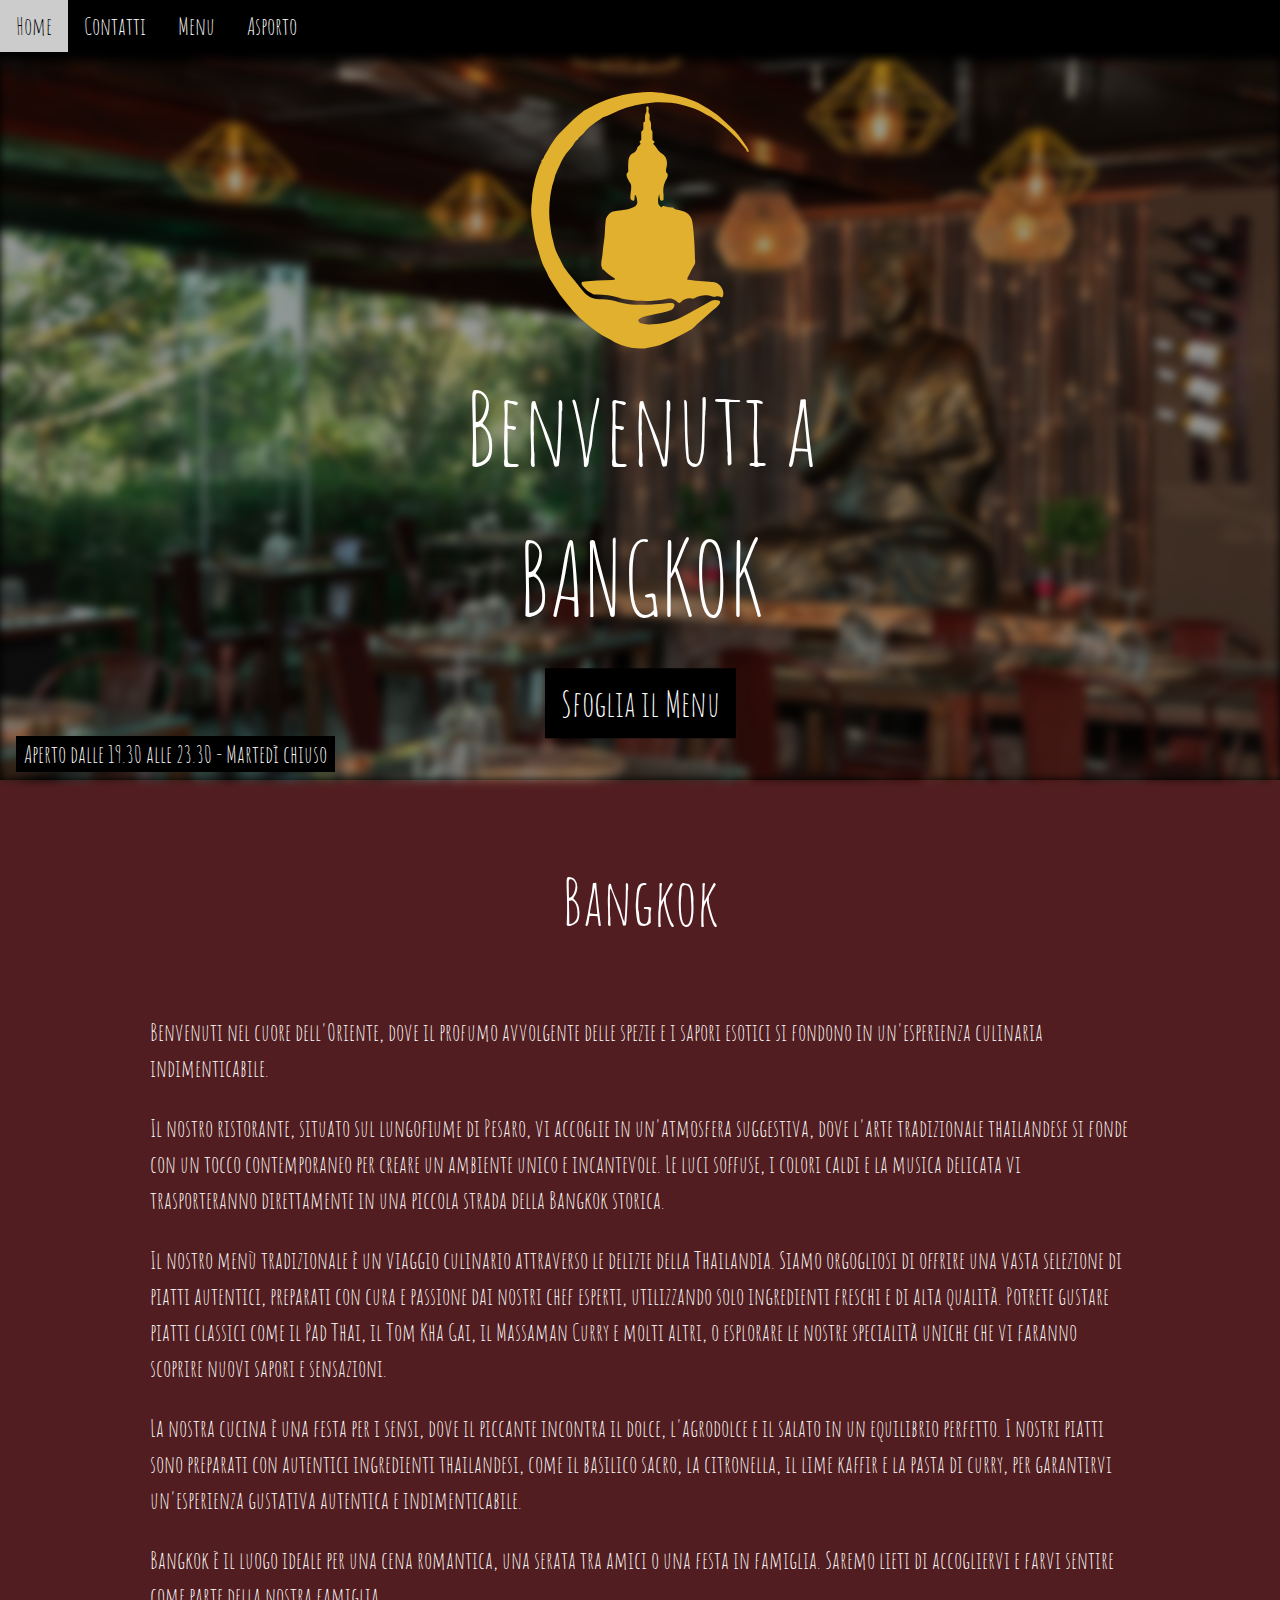
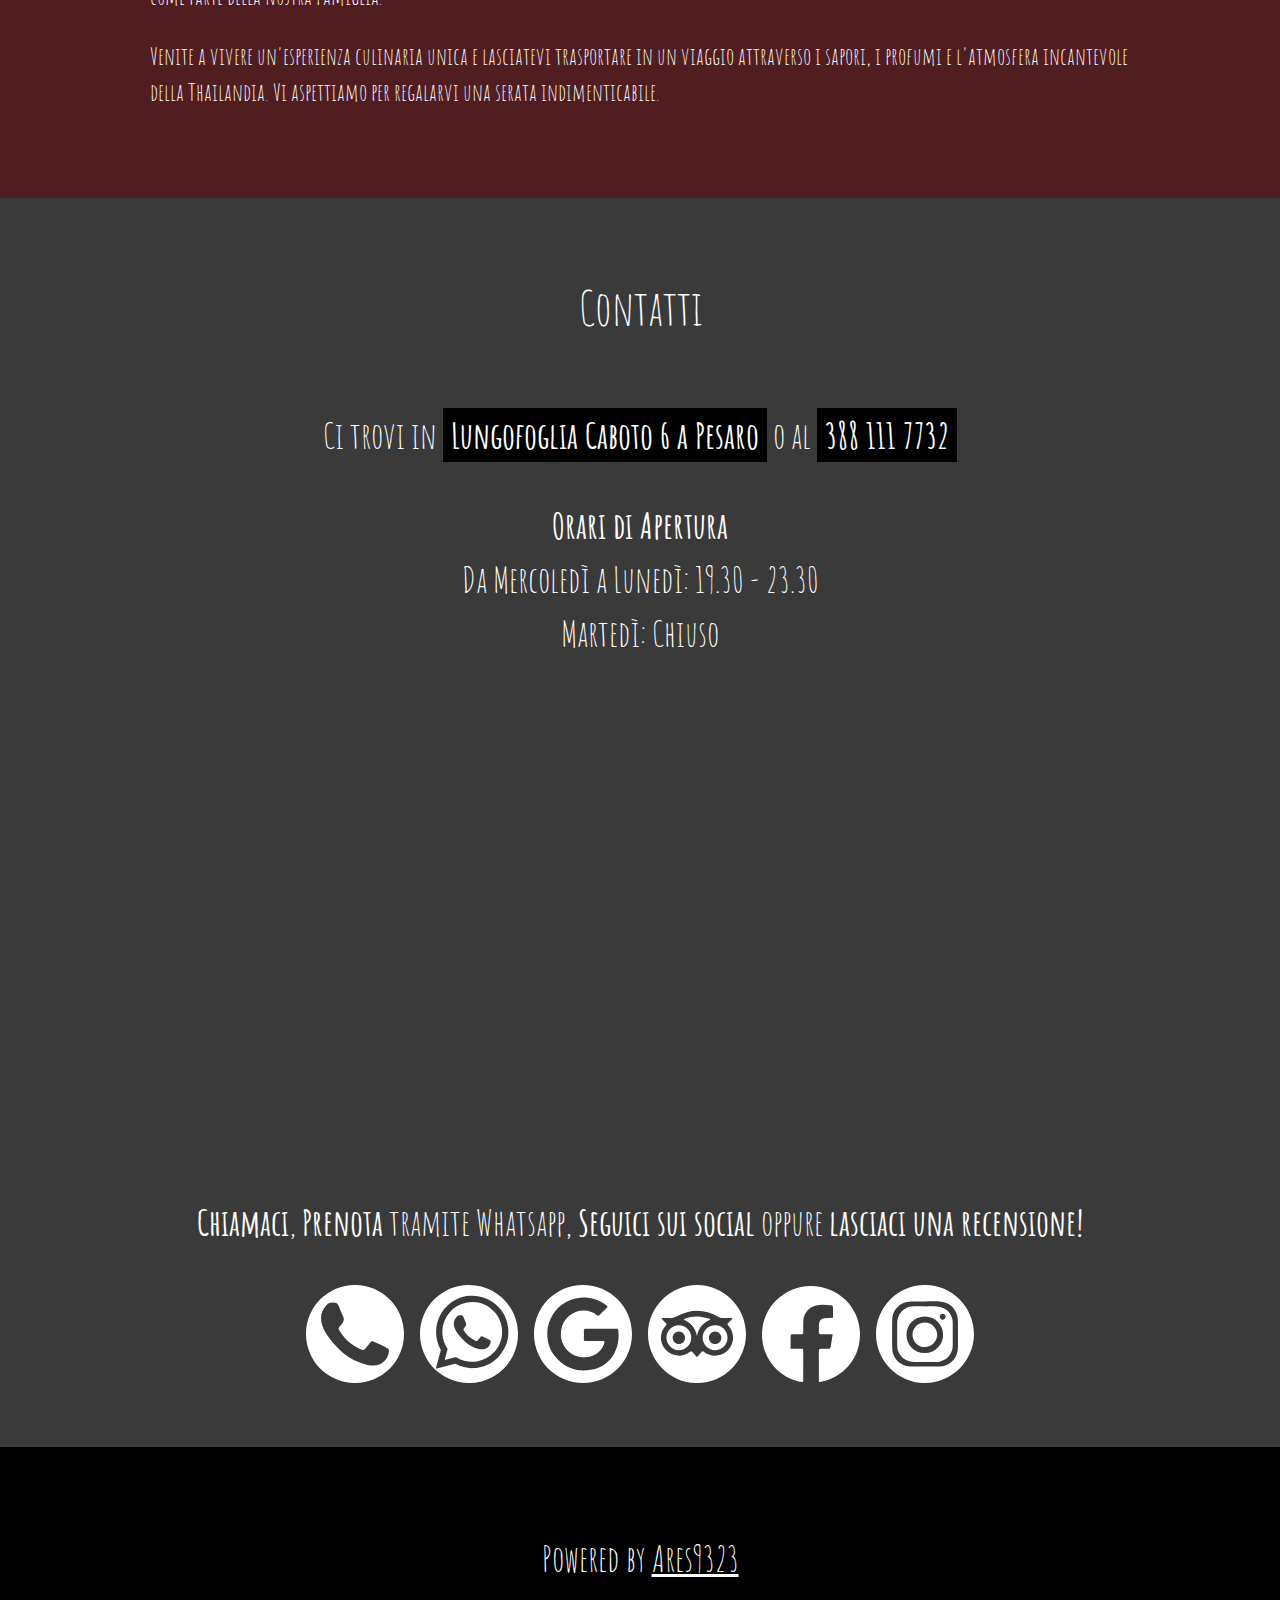
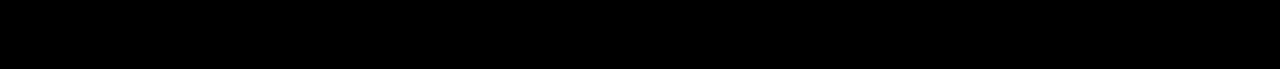
==== index.html @ 812939f9 "Menu 2023" ====
<!DOCTYPE html>
<html>

<head>
	<title>Bangkok - Ristorante Tailandese</title>
	<meta charset="UTF-8">
	<meta name="viewport" content="width=device-width, initial-scale=1">
	<link rel="stylesheet" href="styles.css">
	<link rel="stylesheet" href="https://fonts.googleapis.com/css?family=Amatic+SC">
</head>

<body>

	<!-- Navbar (sit on top) -->
	<div class="ares-top ">
		<div class="ares-bar ares-xlarge ares-black ares-opacity ares-hover-opacity-off" id="myNavbar">
			<a href="#" class="ares-bar-item ares-button">Home</a>
			<!--<a href="#about" class="ares-bar-item ares-button">Bangkok</a>-->
			<a href="#myMap" class="ares-bar-item ares-button">Contatti</a>
			<a href="/menu.html" class="ares-bar-item ares-button">Menu</a>
			<a href="https://myselforder.lasersoft.it/Public/Home?Id=73715" class="ares-bar-item ares-button">Asporto</a>
		</div>
	</div>

	<!-- Header with image -->
	<header class="ares-display-container ares-grayscale-min" id="home">
	<div class="bgimg"></div>
		<div class="ares-display-bottomleft ares-padding">
			<span class="ares-tag ares-xlarge">Aperto dalle 19.30 alle 23.30 - Martedì chiuso</span>
		</div>
		<div class="ares-display-middle ares-center">
			<img src="img/LogoVettoriale.svg" alt="Logo" class="logo">
			<span class="ares-text-white ares-hide-small" style="font-size:100px">Benvenuti a<br>BANGKOK</span>
			<span class="ares-text-white ares-hide-large ares-hide-medium" style="font-size:30px">Benvenuti a</span>
			<span class="ares-text-white ares-hide-large ares-hide-medium" style="font-size:40px"><b>BANGKOK</b></span>
			<p><a href="/menu.html" class="ares-button ares-xxlarge ares-hide-small ares-black">Sfoglia il Menu</a></p>
			<p><a href="/menu.html" class="ares-button ares-xlarge ares-hide-large ares-hide-medium ares-black">Sfoglia il Menu</a></p>
		</div>
	</header>


	<!-- About Container -->
	<div class="ares-container ares-padding-64 ares-red ares-grayscale ares-xlarge" id="about">
		<div class="ares-content">
			<h1 class="ares-center ares-jumbo" style="margin-bottom:64px">Bangkok</h1>
			<p>Benvenuti nel cuore dell'Oriente, dove il profumo avvolgente delle spezie e i sapori esotici si fondono in un'esperienza culinaria indimenticabile.</p>
			<p>Il nostro ristorante, situato sul lungofiume di Pesaro, vi accoglie in un'atmosfera suggestiva, dove l'arte tradizionale thailandese si fonde con un tocco contemporaneo per creare un ambiente unico e incantevole. Le luci soffuse, i colori caldi e la musica delicata vi trasporteranno direttamente in una piccola strada della Bangkok storica.</p>
			<p>Il nostro menù tradizionale è un viaggio culinario attraverso le delizie della Thailandia. Siamo orgogliosi di offrire una vasta selezione di piatti autentici, preparati con cura e passione dai nostri chef esperti, utilizzando solo ingredienti freschi e di alta qualità. Potrete gustare piatti classici come il Pad Thai, il Tom Kha Gai, il Massaman Curry e molti altri, o esplorare le nostre specialità uniche che vi faranno scoprire nuovi sapori e sensazioni.</p>
			<p>La nostra cucina è una festa per i sensi, dove il piccante incontra il dolce, l'agrodolce e il salato in un equilibrio perfetto. I nostri piatti sono preparati con autentici ingredienti thailandesi, come il basilico sacro, la citronella, il lime kaffir e la pasta di curry, per garantirvi un'esperienza gustativa autentica e indimenticabile.</p>
			<p>Bangkok è il luogo ideale per una cena romantica, una serata tra amici o una festa in famiglia. Saremo lieti di accogliervi e farvi sentire come parte della nostra famiglia.</p>
			<p>Venite a vivere un'esperienza culinaria unica e lasciatevi trasportare in un viaggio attraverso i sapori, i profumi e l'atmosfera incantevole della Thailandia. Vi aspettiamo per regalarvi una serata indimenticabile.</p>
		</div>
	</div>


	<!-- Contatti -->
	<div class="ares-center ares-container ares-padding-64 ares-blue-grey ares-grayscale-min ares-xxlarge" id="myMap">
		<div class="ares-content">
			<h1 class="ares-center ares-xxxlarge" style="margin-bottom:64px">Contatti</h1>
			<p>Ci trovi in <a href="https://maps.app.goo.gl/2F93jtepc66G56tXA" class="ares-tag"><strong>Lungofoglia Caboto 6 a Pesaro</strong></a> o al <a href="tel:+393881117732" class="ares-tag"><strong>388 111 7732</strong></a></p>

			<b>Orari di Apertura</b>
			<div class="ares-row">
				<p style="margin-block-start:0">Da Mercoledì a Lunedì: 19.30 - 23.30<br>Martedì: Chiuso</p>
			</div>

			<!-- Image of location/map -->
			<iframe src="https://www.google.com/maps/embed?pb=!1m14!1m8!1m3!1d2874.0297955774645!2d12.9025112!3d43.9173572!3m2!1i1024!2i768!4f13.1!3m3!1m2!1s0x132d19dae073033d%3A0x4f0a0cad123ef072!2sBangkok!5e0!3m2!1sen!2sit!4v1696697661922!5m2!1sen!2sit" width="100%" height="450" style="border:0;" allowfullscreen="" loading="lazy" referrerpolicy="no-referrer-when-downgrade"></iframe>

			<p class="ares-xxlarge"><strong>Chiamaci</strong>, <strong>Prenota</strong> tramite Whatsapp, <strong>Seguici sui social</strong> oppure <strong>lasciaci una recensione!</strong></p>
			<div class="social-icons">
				<a class="social-icon-link" href="tel:+393881117732">
					<img class="social-icon" src="img/icons/Phone.svg" alt="Chiamaci"></a>
				<a class="social-icon-link" href="https://wa.me/393881117732?text=Salve,%20vorrei%20effettuare%20una%20prenotazione%20a%20nome%20_%20per%20_%20persone,%20il%20giorno%20_%20alle%20_">
					<img class="social-icon" src="img/icons/Whatsapp.svg" alt="Whatsapp"></a>
				<a class="social-icon-link" href="https://www.google.com/maps/place/Bangkok/@43.9159772,12.9006147,17z/data=!4m6!3m5!1s0x132d19dae073033d:0x4f0a0cad123ef072!8m2!3d43.9159175!4d12.9029324!16s%2Fg%2F11sv7qy7b0?entry=tts&shorturl=1">
					<img class="social-icon" src="img/icons/Google.svg" alt="GoogleMaps"></a>
				<a class="social-icon-link" href="https://www.tripadvisor.in/Restaurant_Review-g187796-d26154646-Reviews-Bangkok-Pesaro_Province_of_Pesaro_and_Urbino_Marche.html">
					<img class="social-icon" src="img/icons/Tripadvisor.svg" alt="Tripadvisor"></a>
				<a class="social-icon-link" href="https://www.facebook.com/profile.php?id=100091593567908">
					<img class="social-icon" src="img/icons/Facebook.svg" alt="Facebook"></a>
				<a class="social-icon-link" href="https://www.instagram.com/bangkok_pesaro/">
					<img class="social-icon" src="img/icons/Instagram.svg" alt="Instagram"></a>
			</div>
		</div>
	</div>

	<!-- Footer -->
	<footer class="ares-center ares-black ares-padding-48 ares-xxlarge">
		<p>Powered by <a href="https://github.com/Ares9323" title="Ares9323" target="_blank" class="ares-hover-text-green">Ares9323</a></p>
	</footer>

</body>

</html>
---- styles.css ----
html{box-sizing:border-box}*,*:before,*:after{box-sizing:inherit;}
html{-ms-text-size-adjust:100%;-webkit-text-size-adjust:100%}body{margin:0}
article,aside,details,figcaption,figure,footer,header,main,menu,nav,section{display:block}summary{display:list-item}
audio,canvas,progress,video{display:inline-block}progress{vertical-align:baseline}
audio:not([controls]){display:none;height:0}[hidden],template{display:none}
a{background-color:transparent;}a:active,a:hover{outline-width:0}
abbr[title]{border-bottom:none;text-decoration:underline;text-decoration:underline dotted}
b,strong{font-weight:bolder}dfn{font-style:italic}mark{background:#ff0;color:#000}
small{font-size:80%}sub,sup{font-size:75%;line-height:0;position:relative;vertical-align:baseline}
sub{bottom:-0.25em}sup{top:-0.5em}figure{margin:1em 40px}img{border-style:none}
code,kbd,pre,samp{font-family:monospace,monospace;font-size:1em}hr{box-sizing:content-box;height:0;overflow:visible}
button,input,select,textarea,optgroup{font:inherit;margin:0}optgroup{font-weight:bold}
button,input{overflow:visible}button,select{text-transform:none}
button,[type=button],[type=reset],[type=submit]{-webkit-appearance:button}
button::-moz-focus-inner,[type=button]::-moz-focus-inner,[type=reset]::-moz-focus-inner,[type=submit]::-moz-focus-inner{border-style:none;padding:0}
button:-moz-focusring,[type=button]:-moz-focusring,[type=reset]:-moz-focusring,[type=submit]:-moz-focusring{outline:1px dotted ButtonText}
fieldset{border:1px solid #c0c0c0;margin:0 2px;padding:.35em .625em .75em}
legend{color:inherit;display:table;max-width:100%;padding:0;white-space:normal}textarea{overflow:auto}
[type=checkbox],[type=radio]{padding:0}
[type=number]::-webkit-inner-spin-button,[type=number]::-webkit-outer-spin-button{height:auto}
[type=search]{-webkit-appearance:textfield;outline-offset:-2px}
[type=search]::-webkit-search-decoration{-webkit-appearance:none}
::-webkit-file-upload-button{-webkit-appearance:button;font:inherit}
/* End extract */
html,body{font-family:Verdana,sans-serif;font-size:15px;line-height:1.5}html{overflow-x:hidden}
h1{font-size:36px}h2{font-size:30px}h3{font-size:24px}h4{font-size:20px}h5{font-size:18px}h6{font-size:16px}
.ares-serif{font-family:serif}.ares-sans-serif{font-family:sans-serif}.ares-cursive{font-family:cursive}.ares-monospace{font-family:monospace}
h1,h2,h3,h4,h5,h6{font-family:"Segoe UI",Arial,sans-serif;font-weight:400;margin:10px 0}.ares-wide{letter-spacing:4px}
hr{border:0;border-top:1px solid #eee;margin:20px 0}
.ares-image{max-width:100%;height:auto}img{vertical-align:middle}a{color:inherit}
.ares-table,.ares-table-all{border-collapse:collapse;border-spacing:0;width:100%;display:table}.ares-table-all{border:1px solid #ccc}
.ares-bordered tr,.ares-table-all tr{border-bottom:1px solid #ddd}.ares-striped tbody tr:nth-child(even){background-color:#f1f1f1}
.ares-table-all tr:nth-child(odd){background-color:#fff}.ares-table-all tr:nth-child(even){background-color:#f1f1f1}
.ares-hoverable tbody tr:hover,.ares-ul.ares-hoverable li:hover{background-color:#ccc}.ares-centered tr th,.ares-centered tr td{text-align:center}
.ares-table td,.ares-table th,.ares-table-all td,.ares-table-all th{padding:8px 8px;display:table-cell;text-align:left;vertical-align:top}
.ares-table th:first-child,.ares-table td:first-child,.ares-table-all th:first-child,.ares-table-all td:first-child{padding-left:16px}
.ares-btn,.ares-button{border:none;display:inline-block;padding:8px 16px;vertical-align:middle;overflow:hidden;text-decoration:none;color:inherit;background-color:inherit;text-align:center;cursor:pointer;white-space:nowrap}
.ares-btn:hover{box-shadow:0 8px 16px 0 rgba(0,0,0,0.2),0 6px 20px 0 rgba(0,0,0,0.19)}
.ares-btn,.ares-button{-webkit-touch-callout:none;-webkit-user-select:none;-khtml-user-select:none;-moz-user-select:none;-ms-user-select:none;user-select:none}
.ares-disabled,.ares-btn:disabled,.ares-button:disabled{cursor:not-allowed;opacity:0.3}.ares-disabled *,:disabled *{pointer-events:none}
.ares-btn.ares-disabled:hover,.ares-btn:disabled:hover{box-shadow:none}
.ares-badge,.ares-tag{background-color:#000;color:#fff;display:inline-block;padding-left:8px;padding-right:8px;text-align:center;text-decoration: none;}.ares-badge{border-radius:50%}
.ares-ul{list-style-type:none;padding:0;margin:0}.ares-ul li{padding:8px 16px;border-bottom:1px solid #ddd}.ares-ul li:last-child{border-bottom:none}
.ares-tooltip,.ares-display-container{position:relative}.ares-tooltip .ares-text{display:none}.ares-tooltip:hover .ares-text{display:inline-block}
.ares-ripple:active{opacity:0.5}.ares-ripple{transition:opacity 0s}
.ares-input{padding:8px;display:block;border:none;border-bottom:1px solid #ccc;width:100%}
.ares-select{padding:9px 0;width:100%;border:none;border-bottom:1px solid #ccc}
.ares-dropdown-click,.ares-dropdown-hover{position:relative;display:inline-block;cursor:pointer}
.ares-dropdown-hover:hover .ares-dropdown-content{display:block}
.ares-dropdown-hover:first-child,.ares-dropdown-click:hover{background-color:#ccc;color:#000}
.ares-dropdown-hover:hover > .ares-button:first-child,.ares-dropdown-click:hover > .ares-button:first-child{background-color:#ccc;color:#000}
.ares-dropdown-content{cursor:auto;color:#000;background-color:#fff;display:none;position:absolute;min-width:160px;margin:0;padding:0;z-index:1}
.ares-check,.ares-radio{width:24px;height:24px;position:relative;top:6px}
.ares-sidebar{height:100%;width:200px;background-color:#fff;position:fixed!important;z-index:1;overflow:auto}
.ares-bar-block .ares-dropdown-hover,.ares-bar-block .ares-dropdown-click{width:100%}
.ares-bar-block .ares-dropdown-hover .ares-dropdown-content,.ares-bar-block .ares-dropdown-click .ares-dropdown-content{min-width:100%}
.ares-bar-block .ares-dropdown-hover .ares-button,.ares-bar-block .ares-dropdown-click .ares-button{width:100%;text-align:left;padding:8px 16px}
.ares-main,#main{transition:margin-left .4s}
.ares-modal{z-index:3;display:none;padding-top:100px;position:fixed;left:0;top:0;width:100%;height:100%;overflow:auto;background-color:rgb(0,0,0);background-color:rgba(0,0,0,0.4)}
.ares-modal-content{margin:auto;background-color:#fff;position:relative;padding:0;outline:0;width:600px}
.ares-bar{width:100%;overflow:hidden}.ares-center .ares-bar{display:inline-block;width:auto}
.ares-bar .ares-bar-item{padding:8px 16px;float:left;width:auto;border:none;display:block;outline:0}
.ares-bar .ares-dropdown-hover,.ares-bar .ares-dropdown-click{position:static;float:left}
.ares-bar .ares-button{white-space:normal}
.ares-bar-block .ares-bar-item{width:100%;display:block;padding:8px 16px;text-align:left;border:none;white-space:normal;float:none;outline:0}
.ares-bar-block.ares-center .ares-bar-item{text-align:center}.ares-block{display:block;width:100%}
.ares-responsive{display:block;overflow-x:auto}
.ares-container:after,.ares-container:before,.ares-panel:after,.ares-panel:before,.ares-row:after,.ares-row:before,.ares-row-padding:after,.ares-row-padding:before,
.ares-cell-row:before,.ares-cell-row:after,.ares-clear:after,.ares-clear:before,.ares-bar:before,.ares-bar:after{content:"";display:table;clear:both}
.ares-col,.ares-half,.ares-third,.ares-twothird,.ares-threequarter,.ares-quarter{float:left;width:100%}
.ares-col.s1{width:8.33333%}.ares-col.s2{width:16.66666%}.ares-col.s3{width:24.99999%}.ares-col.s4{width:33.33333%}
.ares-col.s5{width:41.66666%}.ares-col.s6{width:49.99999%}.ares-col.s7{width:58.33333%}.ares-col.s8{width:66.66666%}
.ares-col.s9{width:74.99999%}.ares-col.s10{width:83.33333%}.ares-col.s11{width:91.66666%}.ares-col.s12{width:99.99999%}
@media (min-width:601px){.ares-col.m1{width:8.33333%}.ares-col.m2{width:16.66666%}.ares-col.m3,.ares-quarter{width:24.99999%}.ares-col.m4,.ares-third{width:33.33333%}
.ares-col.m5{width:41.66666%}.ares-col.m6,.ares-half{width:49.99999%}.ares-col.m7{width:58.33333%}.ares-col.m8,.ares-twothird{width:66.66666%}
.ares-col.m9,.ares-threequarter{width:74.99999%}.ares-col.m10{width:83.33333%}.ares-col.m11{width:91.66666%}.ares-col.m12{width:99.99999%}}
@media (min-width:993px){.ares-col.l1{width:8.33333%}.ares-col.l2{width:16.66666%}.ares-col.l3{width:24.99999%}.ares-col.l4{width:33.33333%}
.ares-col.l5{width:41.66666%}.ares-col.l6{width:49.99999%}.ares-col.l7{width:58.33333%}.ares-col.l8{width:66.66666%}
.ares-col.l9{width:74.99999%}.ares-col.l10{width:83.33333%}.ares-col.l11{width:91.66666%}.ares-col.l12{width:99.99999%}}
.ares-rest{overflow:hidden}.ares-stretch{margin-left:-16px;margin-right:-16px}
.ares-content,.ares-auto{margin-left:auto;margin-right:auto}.ares-content{max-width:980px}.ares-auto{max-width:1140px}
.ares-cell-row{display:table;width:100%}.ares-cell{display:table-cell}
.ares-cell-top{vertical-align:top}.ares-cell-middle{vertical-align:middle}.ares-cell-bottom{vertical-align:bottom}
.ares-hide{display:none!important}.ares-show-block,.ares-show{display:block!important}.ares-show-inline-block{display:inline-block!important}
@media (max-width:1205px){.ares-auto{max-width:95%}}
@media (max-width:600px){.ares-modal-content{margin:0 10px;width:auto!important}.ares-modal{padding-top:30px}
.ares-dropdown-hover.ares-mobile .ares-dropdown-content,.ares-dropdown-click.ares-mobile .ares-dropdown-content{position:relative}
.ares-hide-small{display:none!important}.ares-mobile{display:block;width:100%!important}.ares-bar-item.ares-mobile,.ares-dropdown-hover.ares-mobile,.ares-dropdown-click.ares-mobile{text-align:center}
.ares-dropdown-hover.ares-mobile,.ares-dropdown-hover.ares-mobile .ares-btn,.ares-dropdown-hover.ares-mobile .ares-button,.ares-dropdown-click.ares-mobile,.ares-dropdown-click.ares-mobile .ares-btn,.ares-dropdown-click.ares-mobile .ares-button{width:100%}}
@media (max-width:768px){.ares-modal-content{width:500px}.ares-modal{padding-top:50px}}
@media (min-width:993px){.ares-modal-content{width:900px}.ares-hide-large{display:none!important}.ares-sidebar.ares-collapse{display:block!important}}
@media (max-width:992px) and (min-width:601px){.ares-hide-medium{display:none!important}}
@media (max-width:992px){.ares-sidebar.ares-collapse{display:none}.ares-main{margin-left:0!important;margin-right:0!important}.ares-auto{max-width:100%}}
.ares-top,.ares-bottom{position:fixed;width:100%;z-index:1}.ares-top{top:0}.ares-bottom{bottom:0}
.ares-overlay{position:fixed;display:none;width:100%;height:100%;top:0;left:0;right:0;bottom:0;background-color:rgba(0,0,0,0.5);z-index:2}
.ares-display-topleft{position:absolute;left:0;top:0}.ares-display-topright{position:absolute;right:0;top:0}
.ares-display-bottomleft{position:absolute;left:0;bottom:0}.ares-display-bottomright{position:absolute;right:0;bottom:0}
.ares-display-middle{position:absolute;top:50%;left:50%;transform:translate(-50%,-50%);-ms-transform:translate(-50%,-50%)}
.ares-display-left{position:absolute;top:50%;left:0%;transform:translate(0%,-50%);-ms-transform:translate(-0%,-50%)}
.ares-display-right{position:absolute;top:50%;right:0%;transform:translate(0%,-50%);-ms-transform:translate(0%,-50%)}
.ares-display-topmiddle{position:absolute;left:50%;top:0;transform:translate(-50%,0%);-ms-transform:translate(-50%,0%)}
.ares-display-bottommiddle{position:absolute;left:50%;bottom:0;transform:translate(-50%,0%);-ms-transform:translate(-50%,0%)}
.ares-display-container:hover .ares-display-hover{display:block}.ares-display-container:hover span.ares-display-hover{display:inline-block}.ares-display-hover{display:none}
.ares-display-position{position:absolute}
.ares-circle{border-radius:50%}
.ares-round-small{border-radius:2px}.ares-round,.ares-round-medium{border-radius:4px}.ares-round-large{border-radius:8px}.ares-round-xlarge{border-radius:16px}.ares-round-xxlarge{border-radius:32px}
.ares-row-padding,.ares-row-padding>.ares-half,.ares-row-padding>.ares-third,.ares-row-padding>.ares-twothird,.ares-row-padding>.ares-threequarter,.ares-row-padding>.ares-quarter,.ares-row-padding>.ares-col{padding:0 8px}
.ares-container,.ares-panel{padding:0.01em 16px}.ares-panel{margin-top:16px;margin-bottom:16px}
.ares-code,.ares-codespan{font-family:Consolas,"courier new";font-size:16px}
.ares-code{width:auto;background-color:#fff;padding:8px 12px;border-left:4px solid #4CAF50;word-wrap:break-word}
.ares-codespan{color:crimson;background-color:#f1f1f1;padding-left:4px;padding-right:4px;font-size:110%}
.ares-card,.ares-card-2{box-shadow:0 2px 5px 0 rgba(0,0,0,0.16),0 2px 10px 0 rgba(0,0,0,0.12)}
.ares-card-4,.ares-hover-shadow:hover{box-shadow:0 4px 10px 0 rgba(0,0,0,0.2),0 4px 20px 0 rgba(0,0,0,0.19)}
.ares-spin{animation:ares-spin 2s infinite linear}@keyframes ares-spin{0%{transform:rotate(0deg)}100%{transform:rotate(359deg)}}
.ares-animate-fading{animation:fading 10s infinite}@keyframes fading{0%{opacity:0}50%{opacity:1}100%{opacity:0}}
.ares-animate-opacity{animation:opac 0.8s}@keyframes opac{from{opacity:0} to{opacity:1}}
.ares-animate-top{position:relative;animation:animatetop 0.4s}@keyframes animatetop{from{top:-300px;opacity:0} to{top:0;opacity:1}}
.ares-animate-left{position:relative;animation:animateleft 0.4s}@keyframes animateleft{from{left:-300px;opacity:0} to{left:0;opacity:1}}
.ares-animate-right{position:relative;animation:animateright 0.4s}@keyframes animateright{from{right:-300px;opacity:0} to{right:0;opacity:1}}
.ares-animate-bottom{position:relative;animation:animatebottom 0.4s}@keyframes animatebottom{from{bottom:-300px;opacity:0} to{bottom:0;opacity:1}}
.ares-animate-zoom {animation:animatezoom 0.6s}@keyframes animatezoom{from{transform:scale(0)} to{transform:scale(1)}}
.ares-animate-input{transition:width 0.4s ease-in-out}.ares-animate-input:focus{width:100%!important}
.ares-opacity,.ares-hover-opacity:hover{opacity:0.60}.ares-opacity-off,.ares-hover-opacity-off:hover{opacity:1}
.ares-opacity-max{opacity:0.25}.ares-opacity-min{opacity:0.75}
/*.ares-greyscale-max,.ares-grayscale-max,.ares-hover-greyscale:hover,.ares-hover-grayscale:hover{filter:grayscale(100%)}*/
/*.ares-greyscale,.ares-grayscale{filter:grayscale(75%)}.ares-greyscale-min,.ares-grayscale-min{filter:grayscale(50%)}*/

.ares-sepia{filter:sepia(75%)}.ares-sepia-max,.ares-hover-sepia:hover{filter:sepia(100%)}.ares-sepia-min{filter:sepia(50%)}
.ares-tiny{font-size:10px!important}.ares-small{font-size:12px!important}.ares-medium{font-size:15px!important}.ares-large{font-size:18px!important}
.ares-xlarge{font-size:24px!important}.ares-xxlarge{font-size:36px!important}.ares-xxxlarge{font-size:48px!important}.ares-jumbo{font-size:64px!important}
.ares-left-align{text-align:left!important}.ares-right-align{text-align:right!important}.ares-justify{text-align:justify!important}.ares-center{text-align:center!important}
.ares-border-0{border:0!important}.ares-border{border:1px solid #ccc!important}
.ares-border-top{border-top:1px solid #ccc!important}.ares-border-bottom{border-bottom:1px solid #ccc!important}
.ares-border-left{border-left:1px solid #ccc!important}.ares-border-right{border-right:1px solid #ccc!important}
.ares-topbar{border-top:6px solid #ccc!important}.ares-bottombar{border-bottom:6px solid #ccc!important}
.ares-leftbar{border-left:6px solid #ccc!important}.ares-rightbar{border-right:6px solid #ccc!important}
.ares-section,.ares-code{margin-top:16px!important;margin-bottom:16px!important}
.ares-margin{margin:16px!important}.ares-margin-top{margin-top:16px!important}.ares-margin-bottom{margin-bottom:16px!important}
.ares-margin-left{margin-left:16px!important}.ares-margin-right{margin-right:16px!important}
.ares-padding-small{padding:4px 8px!important}.ares-padding{padding:8px 16px!important}.ares-padding-large{padding:12px 24px!important}
.ares-padding-16{padding-top:16px!important;padding-bottom:16px!important}.ares-padding-24{padding-top:24px!important;padding-bottom:24px!important}
.ares-padding-32{padding-top:32px!important;padding-bottom:32px!important}.ares-padding-48{padding-top:48px!important;padding-bottom:48px!important}
.ares-padding-64{padding-top:64px!important;padding-bottom:64px!important}
.ares-padding-top-64{padding-top:64px!important}.ares-padding-top-48{padding-top:48px!important}
.ares-padding-top-32{padding-top:32px!important}.ares-padding-top-24{padding-top:24px!important}
.ares-left{float:left!important}.ares-right{float:right!important}
.ares-button:hover{color:#000!important;background-color:#ccc!important}
.ares-transparent,.ares-hover-none:hover{background-color:transparent!important}
.ares-hover-none:hover{box-shadow:none!important}
/* Colors */
.ares-amber,.ares-hover-amber:hover{color:#000!important;background-color:#ffc107!important}
.ares-aqua,.ares-hover-aqua:hover{color:#000!important;background-color:#00ffff!important}
.ares-blue,.ares-hover-blue:hover{color:#fff!important;background-color:#2196F3!important}
.ares-light-blue,.ares-hover-light-blue:hover{color:#000!important;background-color:#87CEEB!important}
.ares-brown,.ares-hover-brown:hover{color:#fff!important;background-color:#795548!important}
.ares-cyan,.ares-hover-cyan:hover{color:#000!important;background-color:#00bcd4!important}
.ares-green,.ares-hover-green:hover{color:#fff!important;background-color:#4CAF50!important}
.ares-light-green,.ares-hover-light-green:hover{color:#000!important;background-color:#8bc34a!important}
.ares-indigo,.ares-hover-indigo:hover{color:#fff!important;background-color:#3f51b5!important}
.ares-khaki,.ares-hover-khaki:hover{color:#000!important;background-color:#f0e68c!important}
.ares-lime,.ares-hover-lime:hover{color:#000!important;background-color:#cddc39!important}
.ares-orange,.ares-hover-orange:hover{color:#000!important;background-color:#ff9800!important}
.ares-deep-orange,.ares-hover-deep-orange:hover{color:#fff!important;background-color:#ff5722!important}
.ares-pink,.ares-hover-pink:hover{color:#fff!important;background-color:#e91e63!important}
.ares-purple,.ares-hover-purple:hover{color:#fff!important;background-color:#9c27b0!important}
.ares-deep-purple,.ares-hover-deep-purple:hover{color:#fff!important;background-color:#673ab7!important}
.ares-blue-grey,.ares-hover-blue-grey:hover,.ares-blue-gray,.ares-hover-blue-gray:hover{color:#fff!important;background-color:#3a3a3a!important}
/*.ares-blue-grey,.ares-hover-blue-grey:hover,.ares-blue-gray,.ares-hover-blue-gray:hover{color:#fff!important;background-color:#607d8b!important}*/
.ares-red,.ares-hover-red:hover{color:#fff!important;background-color:#521d20!important}
/*.ares-red,.ares-hover-red:hover{color:#fff!important;background-color:#f44336!important}*/
.ares-sand,.ares-hover-sand:hover{color:#000!important;background-color:#fdf5e6!important}
.ares-teal,.ares-hover-teal:hover{color:#fff!important;background-color:#009688!important}
.ares-yellow,.ares-hover-yellow:hover{color:#000!important;background-color:#ffeb3b!important}
.ares-white,.ares-hover-white:hover{color:#000!important;background-color:#fff!important}
.ares-black,.ares-hover-black:hover{color:#fff!important;background-color:#000!important}
.ares-grey,.ares-hover-grey:hover,.ares-gray,.ares-hover-gray:hover{color:#000!important;background-color:#9e9e9e!important}
.ares-light-grey,.ares-hover-light-grey:hover,.ares-light-gray,.ares-hover-light-gray:hover{color:#000!important;background-color:#f1f1f1!important}
.ares-dark-grey,.ares-hover-dark-grey:hover,.ares-dark-gray,.ares-hover-dark-gray:hover{color:#fff!important;background-color:#616161!important}
.ares-pale-red,.ares-hover-pale-red:hover{color:#000!important;background-color:#ffdddd!important}
.ares-pale-green,.ares-hover-pale-green:hover{color:#000!important;background-color:#ddffdd!important}
.ares-pale-yellow,.ares-hover-pale-yellow:hover{color:#000!important;background-color:#ffffcc!important}
.ares-pale-blue,.ares-hover-pale-blue:hover{color:#000!important;background-color:#ddffff!important}
.ares-text-amber,.ares-hover-text-amber:hover{color:#ffc107!important}
.ares-text-aqua,.ares-hover-text-aqua:hover{color:#00ffff!important}
.ares-text-blue,.ares-hover-text-blue:hover{color:#2196F3!important}
.ares-text-light-blue,.ares-hover-text-light-blue:hover{color:#87CEEB!important}
.ares-text-brown,.ares-hover-text-brown:hover{color:#795548!important}
.ares-text-cyan,.ares-hover-text-cyan:hover{color:#00bcd4!important}
.ares-text-blue-grey,.ares-hover-text-blue-grey:hover,.ares-text-blue-gray,.ares-hover-text-blue-gray:hover{color:#607d8b!important}
.ares-text-green,.ares-hover-text-green:hover{color:#4CAF50!important}
.ares-text-light-green,.ares-hover-text-light-green:hover{color:#8bc34a!important}
.ares-text-indigo,.ares-hover-text-indigo:hover{color:#3f51b5!important}
.ares-text-khaki,.ares-hover-text-khaki:hover{color:#b4aa50!important}
.ares-text-lime,.ares-hover-text-lime:hover{color:#cddc39!important}
.ares-text-orange,.ares-hover-text-orange:hover{color:#ff9800!important}
.ares-text-deep-orange,.ares-hover-text-deep-orange:hover{color:#ff5722!important}
.ares-text-pink,.ares-hover-text-pink:hover{color:#e91e63!important}
.ares-text-purple,.ares-hover-text-purple:hover{color:#9c27b0!important}
.ares-text-deep-purple,.ares-hover-text-deep-purple:hover{color:#673ab7!important}
.ares-text-red,.ares-hover-text-red:hover{color:#f44336!important}
.ares-text-sand,.ares-hover-text-sand:hover{color:#fdf5e6!important}
.ares-text-teal,.ares-hover-text-teal:hover{color:#009688!important}
.ares-text-yellow,.ares-hover-text-yellow:hover{color:#d2be0e!important}
.ares-text-white,.ares-hover-text-white:hover{color:#fff!important}
.ares-text-black,.ares-hover-text-black:hover{color:#000!important}
.ares-text-grey,.ares-hover-text-grey:hover,.ares-text-gray,.ares-hover-text-gray:hover{color:#757575!important}
.ares-text-light-grey,.ares-hover-text-light-grey:hover,.ares-text-light-gray,.ares-hover-text-light-gray:hover{color:#f1f1f1!important}
.ares-text-dark-grey,.ares-hover-text-dark-grey:hover,.ares-text-dark-gray,.ares-hover-text-dark-gray:hover{color:#3a3a3a!important}
.ares-border-amber,.ares-hover-border-amber:hover{border-color:#ffc107!important}
.ares-border-aqua,.ares-hover-border-aqua:hover{border-color:#00ffff!important}
.ares-border-blue,.ares-hover-border-blue:hover{border-color:#2196F3!important}
.ares-border-light-blue,.ares-hover-border-light-blue:hover{border-color:#87CEEB!important}
.ares-border-brown,.ares-hover-border-brown:hover{border-color:#795548!important}
.ares-border-cyan,.ares-hover-border-cyan:hover{border-color:#00bcd4!important}
.ares-border-blue-grey,.ares-hover-border-blue-grey:hover,.ares-border-blue-gray,.ares-hover-border-blue-gray:hover{border-color:#607d8b!important}
.ares-border-green,.ares-hover-border-green:hover{border-color:#4CAF50!important}
.ares-border-light-green,.ares-hover-border-light-green:hover{border-color:#8bc34a!important}
.ares-border-indigo,.ares-hover-border-indigo:hover{border-color:#3f51b5!important}
.ares-border-khaki,.ares-hover-border-khaki:hover{border-color:#f0e68c!important}
.ares-border-lime,.ares-hover-border-lime:hover{border-color:#cddc39!important}
.ares-border-orange,.ares-hover-border-orange:hover{border-color:#ff9800!important}
.ares-border-deep-orange,.ares-hover-border-deep-orange:hover{border-color:#ff5722!important}
.ares-border-pink,.ares-hover-border-pink:hover{border-color:#e91e63!important}
.ares-border-purple,.ares-hover-border-purple:hover{border-color:#9c27b0!important}
.ares-border-deep-purple,.ares-hover-border-deep-purple:hover{border-color:#673ab7!important}
.ares-border-red,.ares-hover-border-red:hover{border-color:#f44336!important}
.ares-border-sand,.ares-hover-border-sand:hover{border-color:#fdf5e6!important}
.ares-border-teal,.ares-hover-border-teal:hover{border-color:#009688!important}
.ares-border-yellow,.ares-hover-border-yellow:hover{border-color:#ffeb3b!important}
.ares-border-white,.ares-hover-border-white:hover{border-color:#fff!important}
.ares-border-black,.ares-hover-border-black:hover{border-color:#000!important}
.ares-border-grey,.ares-hover-border-grey:hover,.ares-border-gray,.ares-hover-border-gray:hover{border-color:#9e9e9e!important}
.ares-border-light-grey,.ares-hover-border-light-grey:hover,.ares-border-light-gray,.ares-hover-border-light-gray:hover{border-color:#f1f1f1!important}
.ares-border-dark-grey,.ares-hover-border-dark-grey:hover,.ares-border-dark-gray,.ares-hover-border-dark-gray:hover{border-color:#616161!important}
.ares-border-pale-red,.ares-hover-border-pale-red:hover{border-color:#ffe7e7!important}.ares-border-pale-green,.ares-hover-border-pale-green:hover{border-color:#e7ffe7!important}
.ares-border-pale-yellow,.ares-hover-border-pale-yellow:hover{border-color:#ffffcc!important}.ares-border-pale-blue,.ares-hover-border-pale-blue:hover{border-color:#e7ffff!important}
.logo { max-width: 75%; }
.social-icons{ max-width: 100%; display: inline-block; }
.social-icon-link{ max-width: 25%; padding: 5px; }
.social-icon{ width: 10%; }
.rounded { border-radius: 50%; }
body, html { height: 100%; background-color: #000; }
body, h1, h2, h3, h4, h5, h6 { font-family: "Amatic SC", sans-serif }
.image_container {
width: 100%;
position: relative;
}
.dish-price {
position: absolute;
z-index: 2;
bottom: 5px;
right: 5px;
}
.dish-title {margin-block-end: .1rem}
.dish-image { max-width: 100%; min-height: 100px; position: relative;}
.dish-description{margin-block-start: 0px;}
.bgimg {
    background-repeat: no-repeat;
    background-size: cover;
    background-image: url("img/Header.jpg");
    background-position: center;
    min-height: 80vh;
    filter: blur(5px) brightness(60%);
    margin-top: 4rem;
}

.go-to-top {
    bottom:3%;
    right:5%;
    position:fixed;
    z-index:3;
    background-color: #521d20;
    padding: .5rem;
}

.go-to-top>img {
    width: 50px;
    height: 50px;
    position: relative;
}
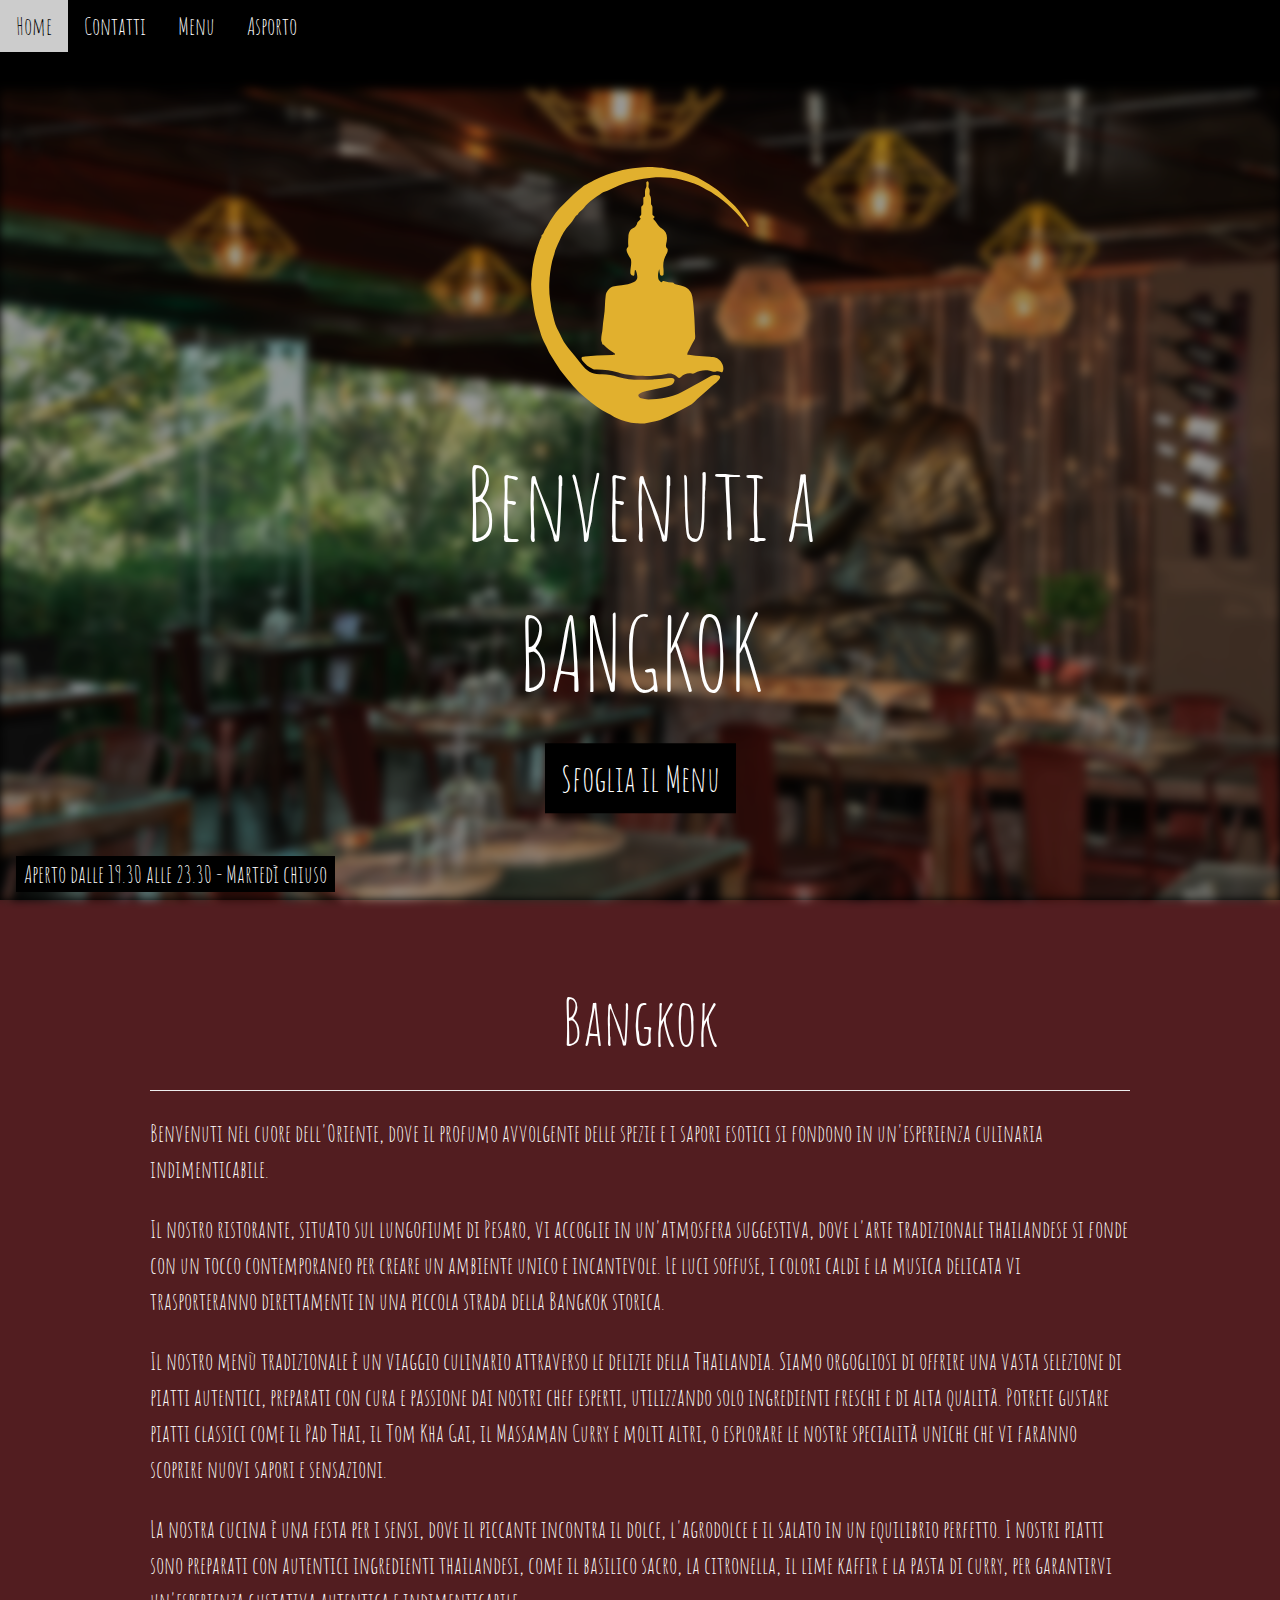
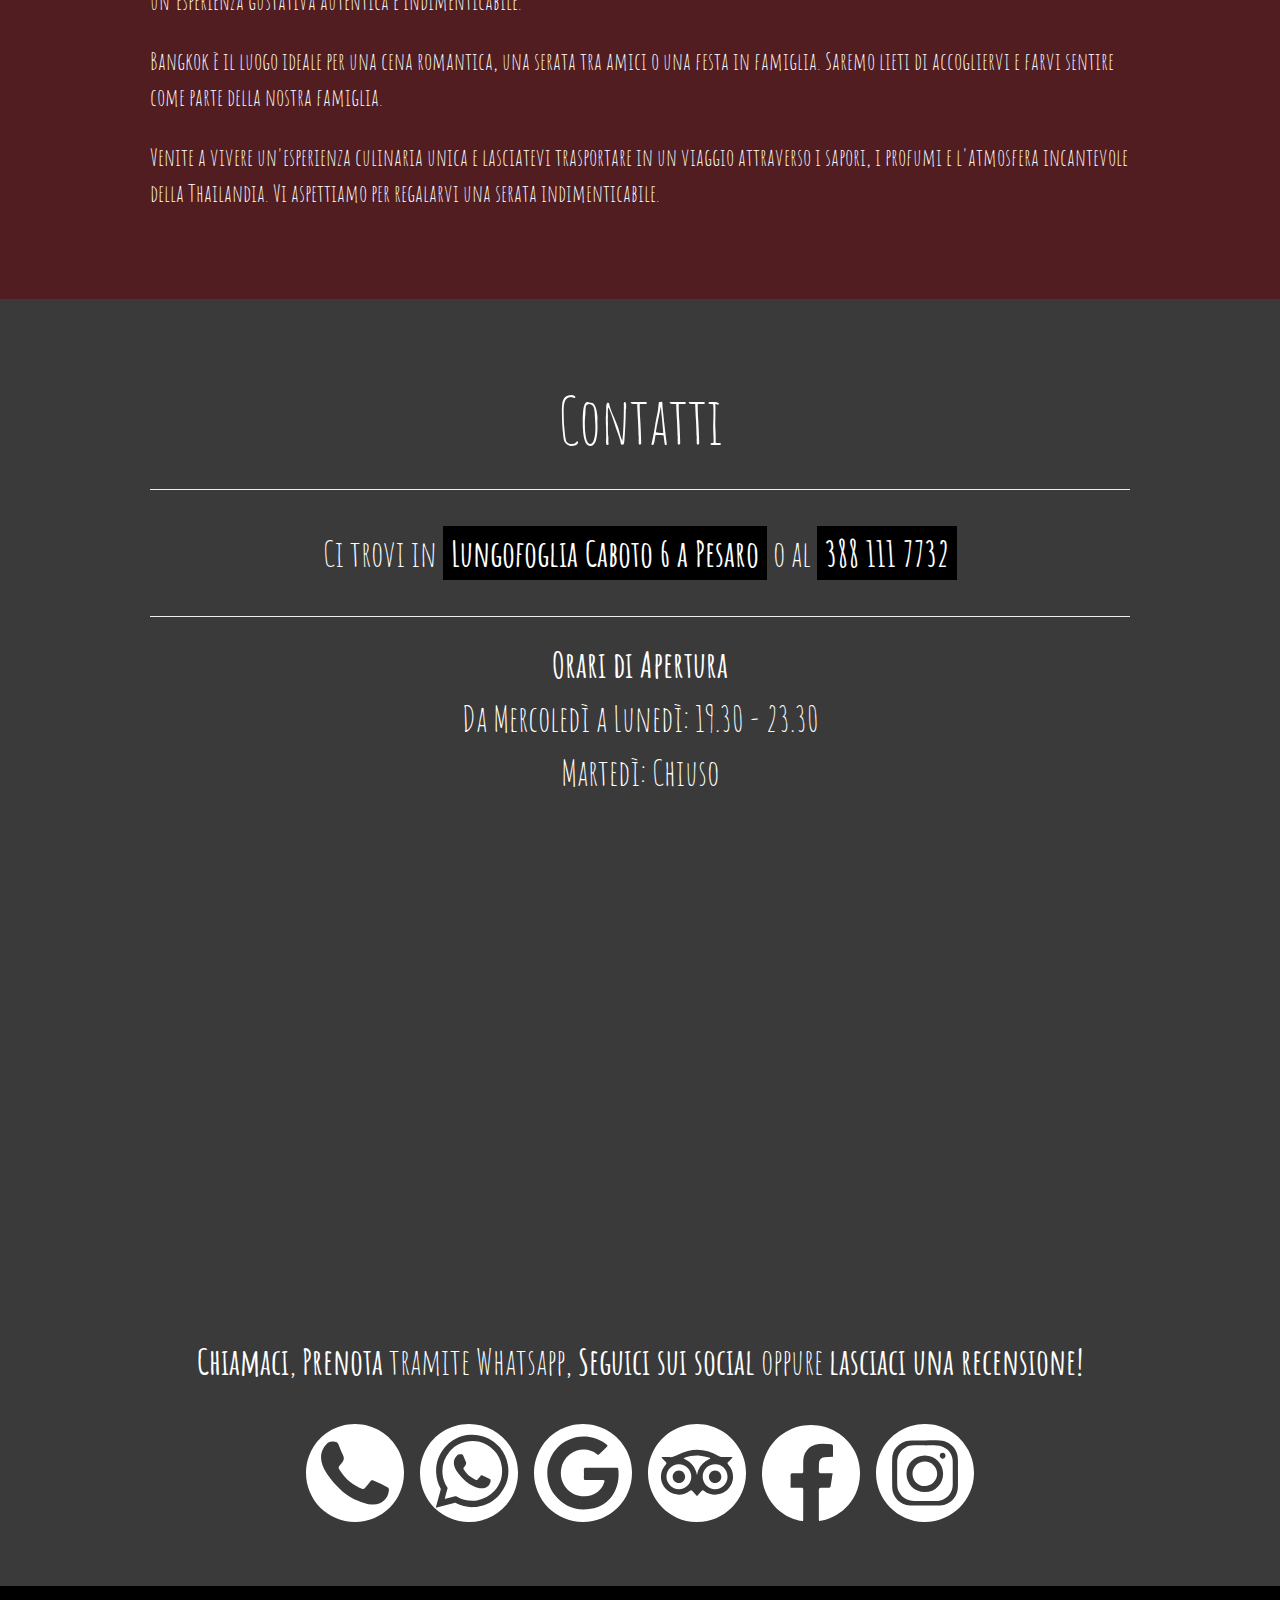
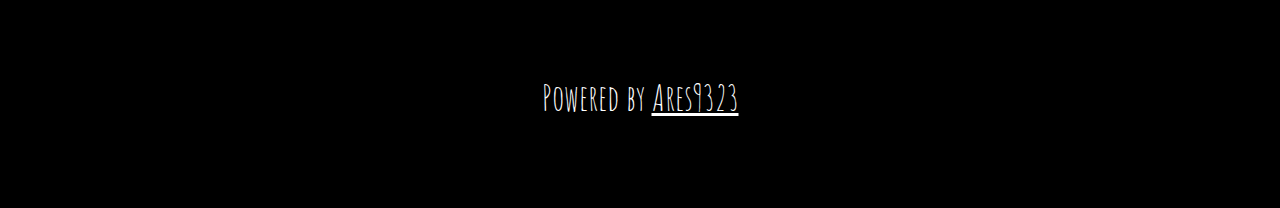
==== commit 6322638c: "Improved mobile readability" ====
--- a/index.html
+++ b/index.html
@@ -42,7 +42,8 @@
 	<!-- About Container -->
 	<div class="ares-container ares-padding-64 ares-red ares-grayscale ares-xlarge" id="about">
 		<div class="ares-content">
-			<h1 class="ares-center ares-jumbo" style="margin-bottom:64px">Bangkok</h1>
+			<h1 class="ares-center ares-jumbo">Bangkok</h1>
+			<hr>
 			<p>Benvenuti nel cuore dell'Oriente, dove il profumo avvolgente delle spezie e i sapori esotici si fondono in un'esperienza culinaria indimenticabile.</p>
 			<p>Il nostro ristorante, situato sul lungofiume di Pesaro, vi accoglie in un'atmosfera suggestiva, dove l'arte tradizionale thailandese si fonde con un tocco contemporaneo per creare un ambiente unico e incantevole. Le luci soffuse, i colori caldi e la musica delicata vi trasporteranno direttamente in una piccola strada della Bangkok storica.</p>
 			<p>Il nostro menù tradizionale è un viaggio culinario attraverso le delizie della Thailandia. Siamo orgogliosi di offrire una vasta selezione di piatti autentici, preparati con cura e passione dai nostri chef esperti, utilizzando solo ingredienti freschi e di alta qualità. Potrete gustare piatti classici come il Pad Thai, il Tom Kha Gai, il Massaman Curry e molti altri, o esplorare le nostre specialità uniche che vi faranno scoprire nuovi sapori e sensazioni.</p>
@@ -56,13 +57,13 @@
 	<!-- Contatti -->
 	<div class="ares-center ares-container ares-padding-64 ares-blue-grey ares-grayscale-min ares-xxlarge" id="myMap">
 		<div class="ares-content">
-			<h1 class="ares-center ares-xxxlarge" style="margin-bottom:64px">Contatti</h1>
+			<h1 class="ares-center ares-jumbo">Contatti</h1>
+			<hr>
 			<p>Ci trovi in <a href="https://maps.app.goo.gl/2F93jtepc66G56tXA" class="ares-tag"><strong>Lungofoglia Caboto 6 a Pesaro</strong></a> o al <a href="tel:+393881117732" class="ares-tag"><strong>388 111 7732</strong></a></p>
-
+			<hr>
 			<b>Orari di Apertura</b>
-			<div class="ares-row">
-				<p style="margin-block-start:0">Da Mercoledì a Lunedì: 19.30 - 23.30<br>Martedì: Chiuso</p>
-			</div>
+			<p class="ares-xxlarge ares-hide-small" style="margin-block-start:0">Da Mercoledì a Lunedì: 19.30 - 23.30<br>Martedì: Chiuso</p>
+			<p class="ares-xlarge ares-hide-large ares-hide-medium" style="margin-block-start:0">Da Mercoledì a Lunedì: 19.30 - 23.30<br>Martedì: Chiuso</p>
 
 			<!-- Image of location/map -->
 			<iframe src="https://www.google.com/maps/embed?pb=!1m14!1m8!1m3!1d2874.0297955774645!2d12.9025112!3d43.9173572!3m2!1i1024!2i768!4f13.1!3m3!1m2!1s0x132d19dae073033d%3A0x4f0a0cad123ef072!2sBangkok!5e0!3m2!1sen!2sit!4v1696697661922!5m2!1sen!2sit" width="100%" height="450" style="border:0;" allowfullscreen="" loading="lazy" referrerpolicy="no-referrer-when-downgrade"></iframe>
--- a/styles.css
+++ b/styles.css
@@ -241,40 +241,11 @@
 .rounded { border-radius: 50%; }
 body, html { height: 100%; background-color: #000; }
 body, h1, h2, h3, h4, h5, h6 { font-family: "Amatic SC", sans-serif }
-.image_container {
-width: 100%;
-position: relative;
-}
-.dish-price {
-position: absolute;
-z-index: 2;
-bottom: 5px;
-right: 5px;
-}
+.image_container { width: 100%; position: relative; }
+.dish-price { position: absolute; z-index: 2; bottom: 5px; right: 5px; }
 .dish-title {margin-block-end: .1rem}
 .dish-image { max-width: 100%; min-height: 100px; position: relative;}
 .dish-description{margin-block-start: 0px;}
-.bgimg {
-    background-repeat: no-repeat;
-    background-size: cover;
-    background-image: url("img/Header.jpg");
-    background-position: center;
-    min-height: 80vh;
-    filter: blur(5px) brightness(60%);
-    margin-top: 4rem;
-}
-
-.go-to-top {
-    bottom:3%;
-    right:5%;
-    position:fixed;
-    z-index:3;
-    background-color: #521d20;
-    padding: .5rem;
-}
-
-.go-to-top>img {
-    width: 50px;
-    height: 50px;
-    position: relative;
-}+.bgimg { background-repeat: no-repeat; background-size: cover; background-image: url("img/Header.jpg"); background-position: center; min-height: 90vh; filter: blur(5px) brightness(60%); margin-top: 10vh; }
+.go-to-top { bottom:3%; right:5%; position:fixed; z-index:3; background-color: #521d20; padding: .5rem; }
+.go-to-top>img { width: 50px; height: 50px; position: relative; }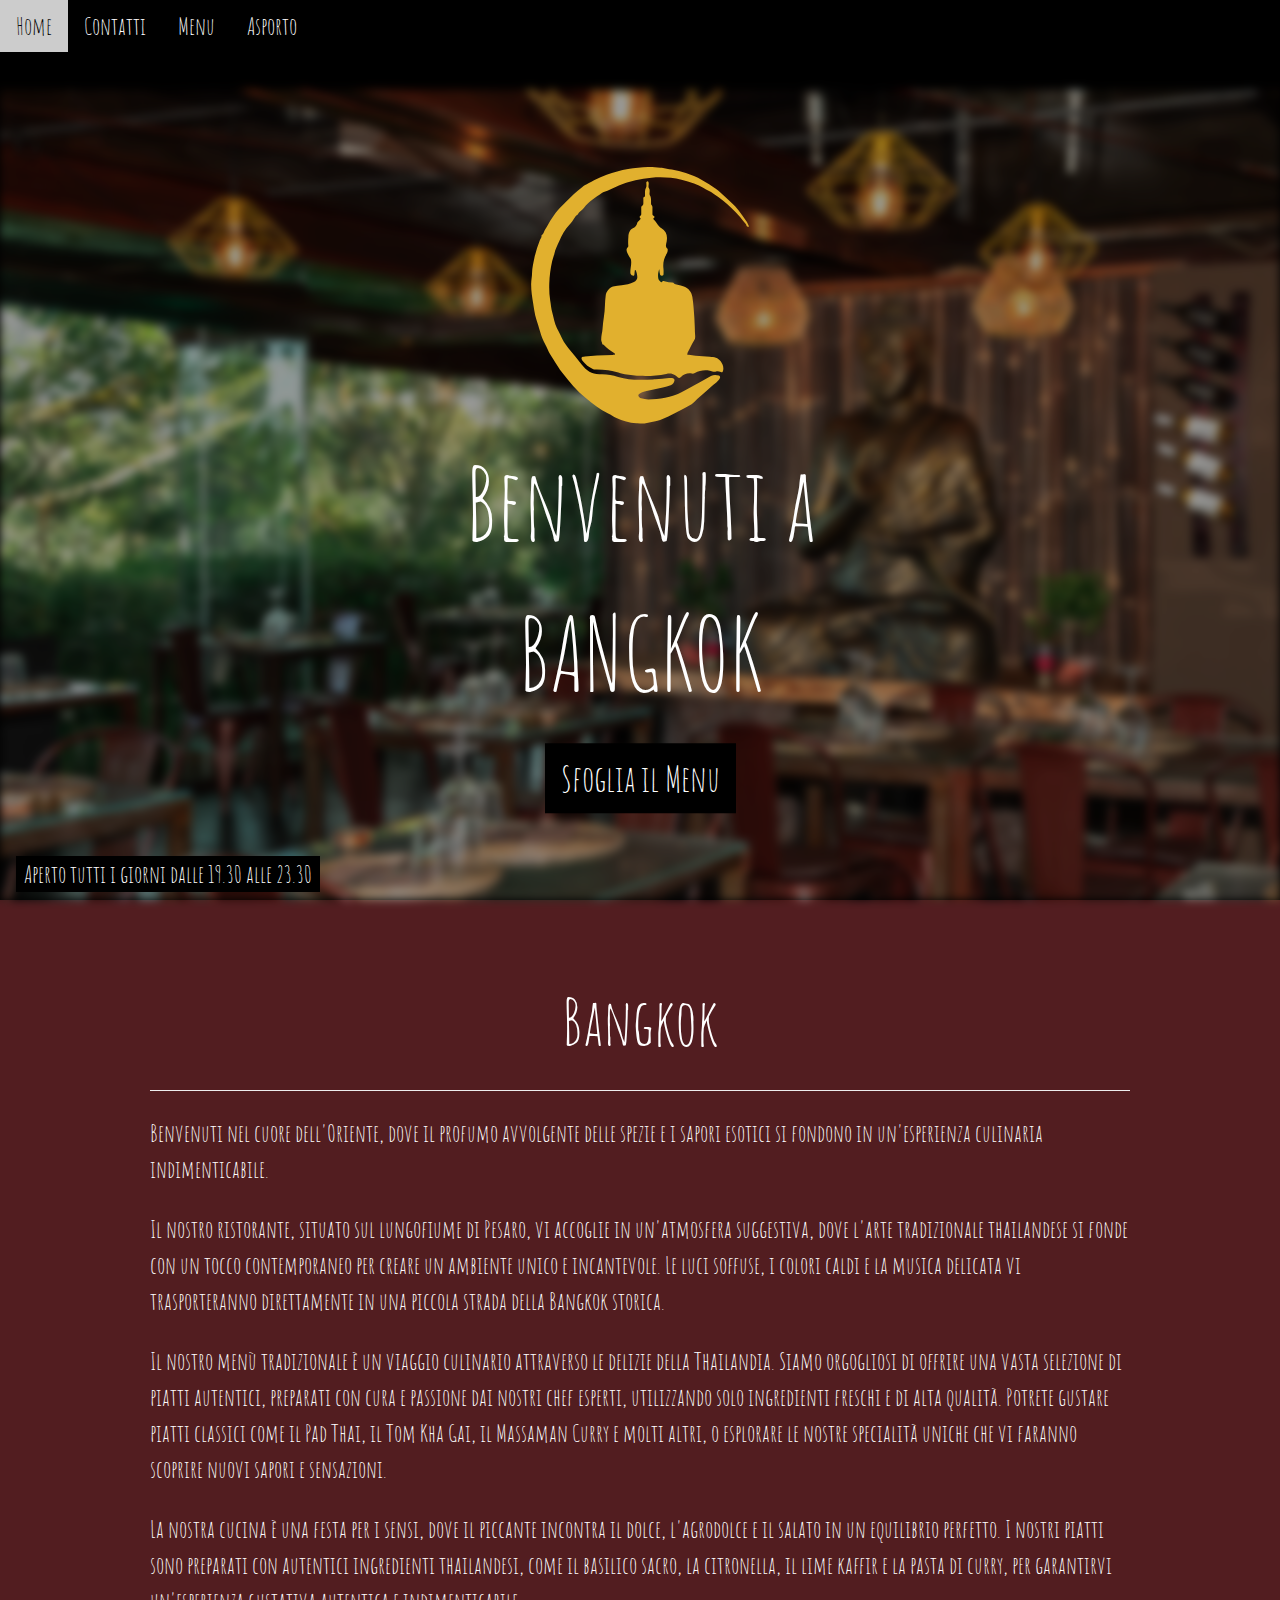
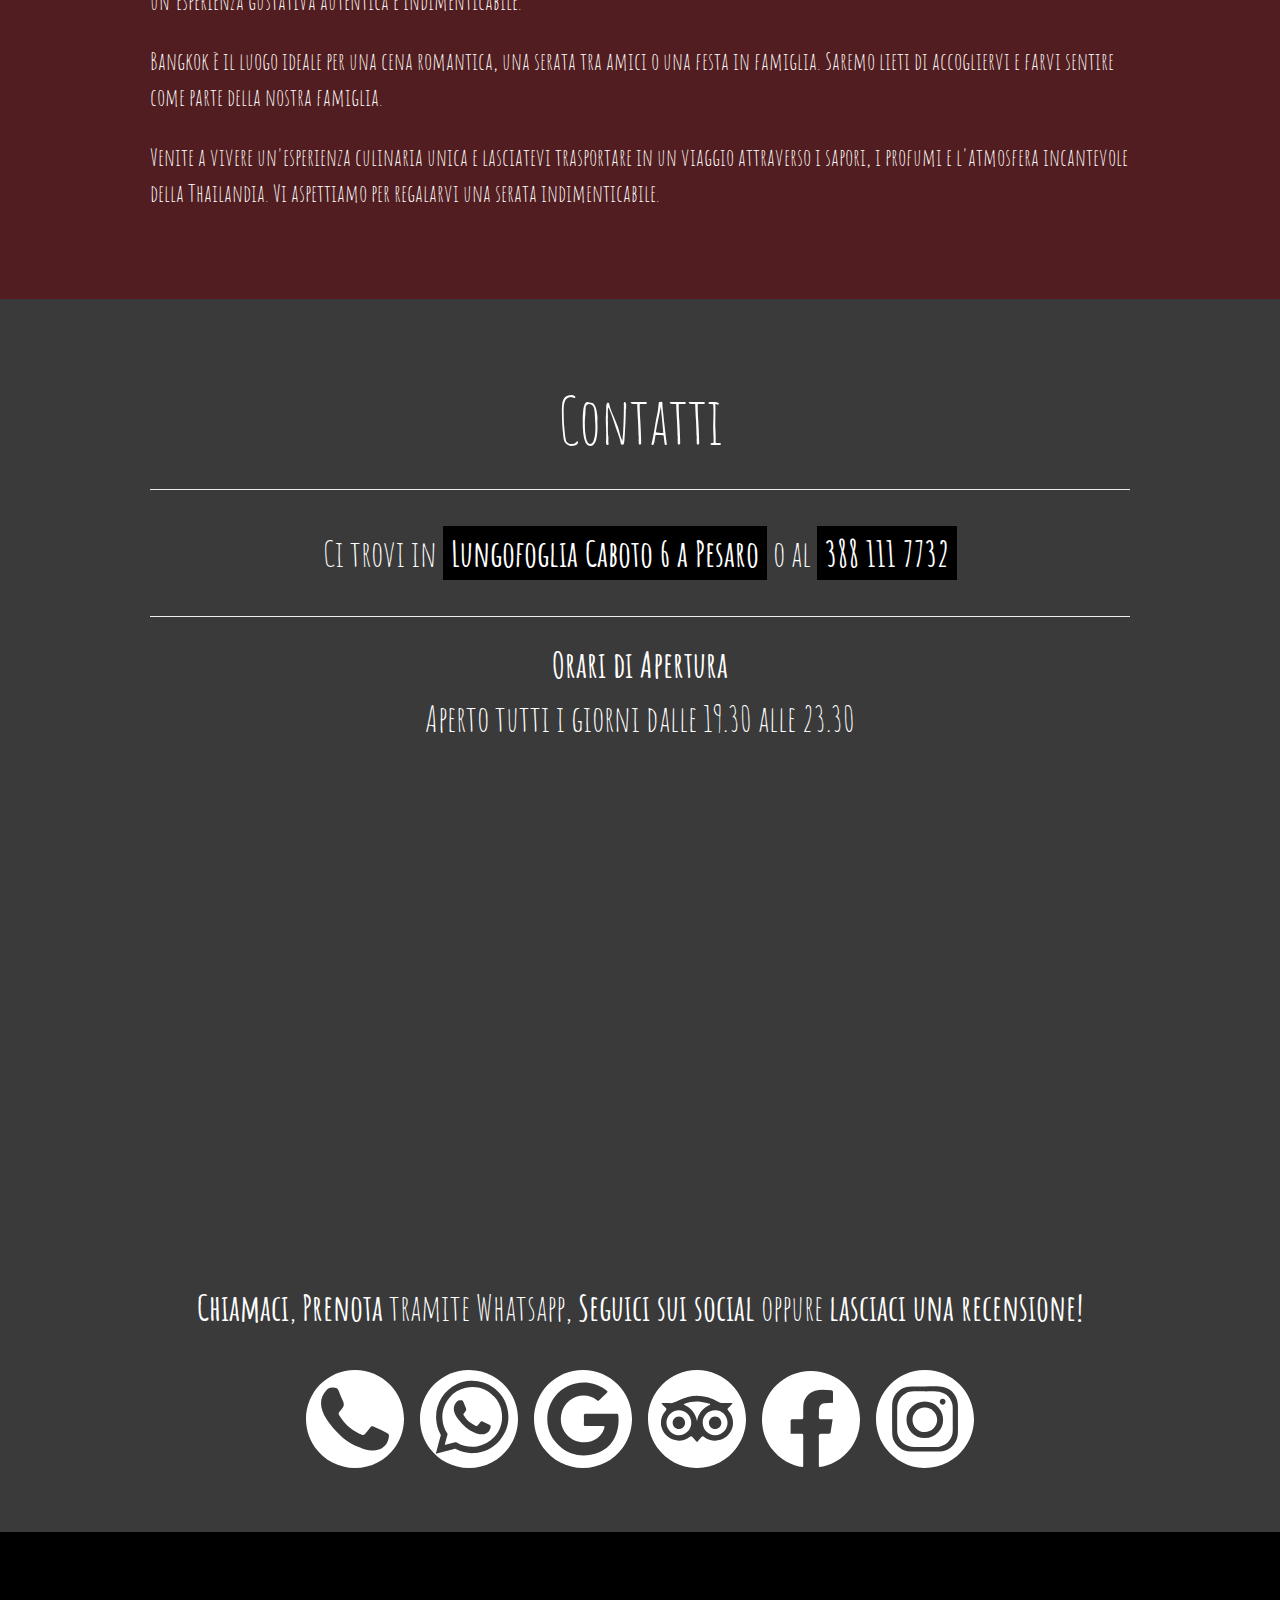
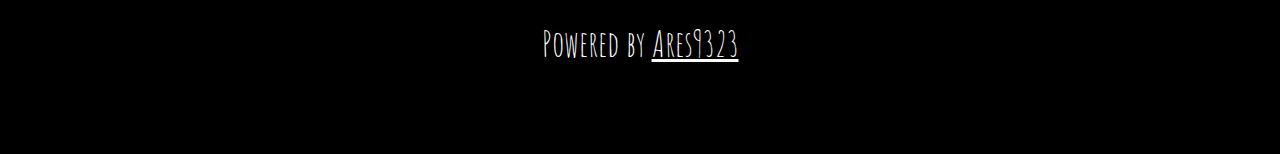
==== commit 3e59678c: "Link takeathome asporto invece di myselforder" ====
--- a/index.html
+++ b/index.html
@@ -10,7 +10,6 @@
 </head>
 
 <body>
-
 	<!-- Navbar (sit on top) -->
 	<div class="ares-top ">
 		<div class="ares-bar ares-xlarge ares-black ares-opacity ares-hover-opacity-off" id="myNavbar">
@@ -18,7 +17,7 @@
 			<!--<a href="#about" class="ares-bar-item ares-button">Bangkok</a>-->
 			<a href="#myMap" class="ares-bar-item ares-button">Contatti</a>
 			<a href="/menu.html" class="ares-bar-item ares-button">Menu</a>
-			<a href="https://myselforder.lasersoft.it/Public/Home?Id=73715" class="ares-bar-item ares-button">Asporto</a>
+			<a href="https://takeathome.it/ristoranti/bangkok" class="ares-bar-item ares-button">Asporto</a>
 		</div>
 	</div>
 
@@ -26,7 +25,8 @@
 	<header class="ares-display-container ares-grayscale-min" id="home">
 	<div class="bgimg"></div>
 		<div class="ares-display-bottomleft ares-padding">
-			<span class="ares-tag ares-xlarge">Aperto dalle 19.30 alle 23.30 - Martedì chiuso</span>
+			<!-- <span class="ares-tag ares-xlarge">Aperto dalle 19.30 alle 23.30 - Martedì chiuso</span> -->
+			<span class="ares-tag ares-xlarge">Aperto tutti i giorni dalle 19.30 alle 23.30</span>
 		</div>
 		<div class="ares-display-middle ares-center">
 			<img src="img/LogoVettoriale.svg" alt="Logo" class="logo">
@@ -62,8 +62,10 @@
 			<p>Ci trovi in <a href="https://maps.app.goo.gl/2F93jtepc66G56tXA" class="ares-tag"><strong>Lungofoglia Caboto 6 a Pesaro</strong></a> o al <a href="tel:+393881117732" class="ares-tag"><strong>388 111 7732</strong></a></p>
 			<hr>
 			<b>Orari di Apertura</b>
-			<p class="ares-xxlarge ares-hide-small" style="margin-block-start:0">Da Mercoledì a Lunedì: 19.30 - 23.30<br>Martedì: Chiuso</p>
-			<p class="ares-xlarge ares-hide-large ares-hide-medium" style="margin-block-start:0">Da Mercoledì a Lunedì: 19.30 - 23.30<br>Martedì: Chiuso</p>
+			<!-- <p class="ares-xxlarge ares-hide-small" style="margin-block-start:0">Da Mercoledì a Lunedì: 19.30 - 23.30<br>Martedì: Chiuso</p> -->
+			<p class="ares-xxlarge ares-hide-small" style="margin-block-start:0">Aperto tutti i giorni dalle 19.30 alle 23.30</p>
+			<!-- <p class="ares-xlarge ares-hide-large ares-hide-medium" style="margin-block-start:0">Da Mercoledì a Lunedì: 19.30 - 23.30<br>Martedì: Chiuso</p> -->
+			<p class="ares-xlarge ares-hide-large ares-hide-medium" style="margin-block-start:0">Aperto tutti i giorni dalle 19.30 alle 23.30</p>
 
 			<!-- Image of location/map -->
 			<iframe src="https://www.google.com/maps/embed?pb=!1m14!1m8!1m3!1d2874.0297955774645!2d12.9025112!3d43.9173572!3m2!1i1024!2i768!4f13.1!3m3!1m2!1s0x132d19dae073033d%3A0x4f0a0cad123ef072!2sBangkok!5e0!3m2!1sen!2sit!4v1696697661922!5m2!1sen!2sit" width="100%" height="450" style="border:0;" allowfullscreen="" loading="lazy" referrerpolicy="no-referrer-when-downgrade"></iframe>
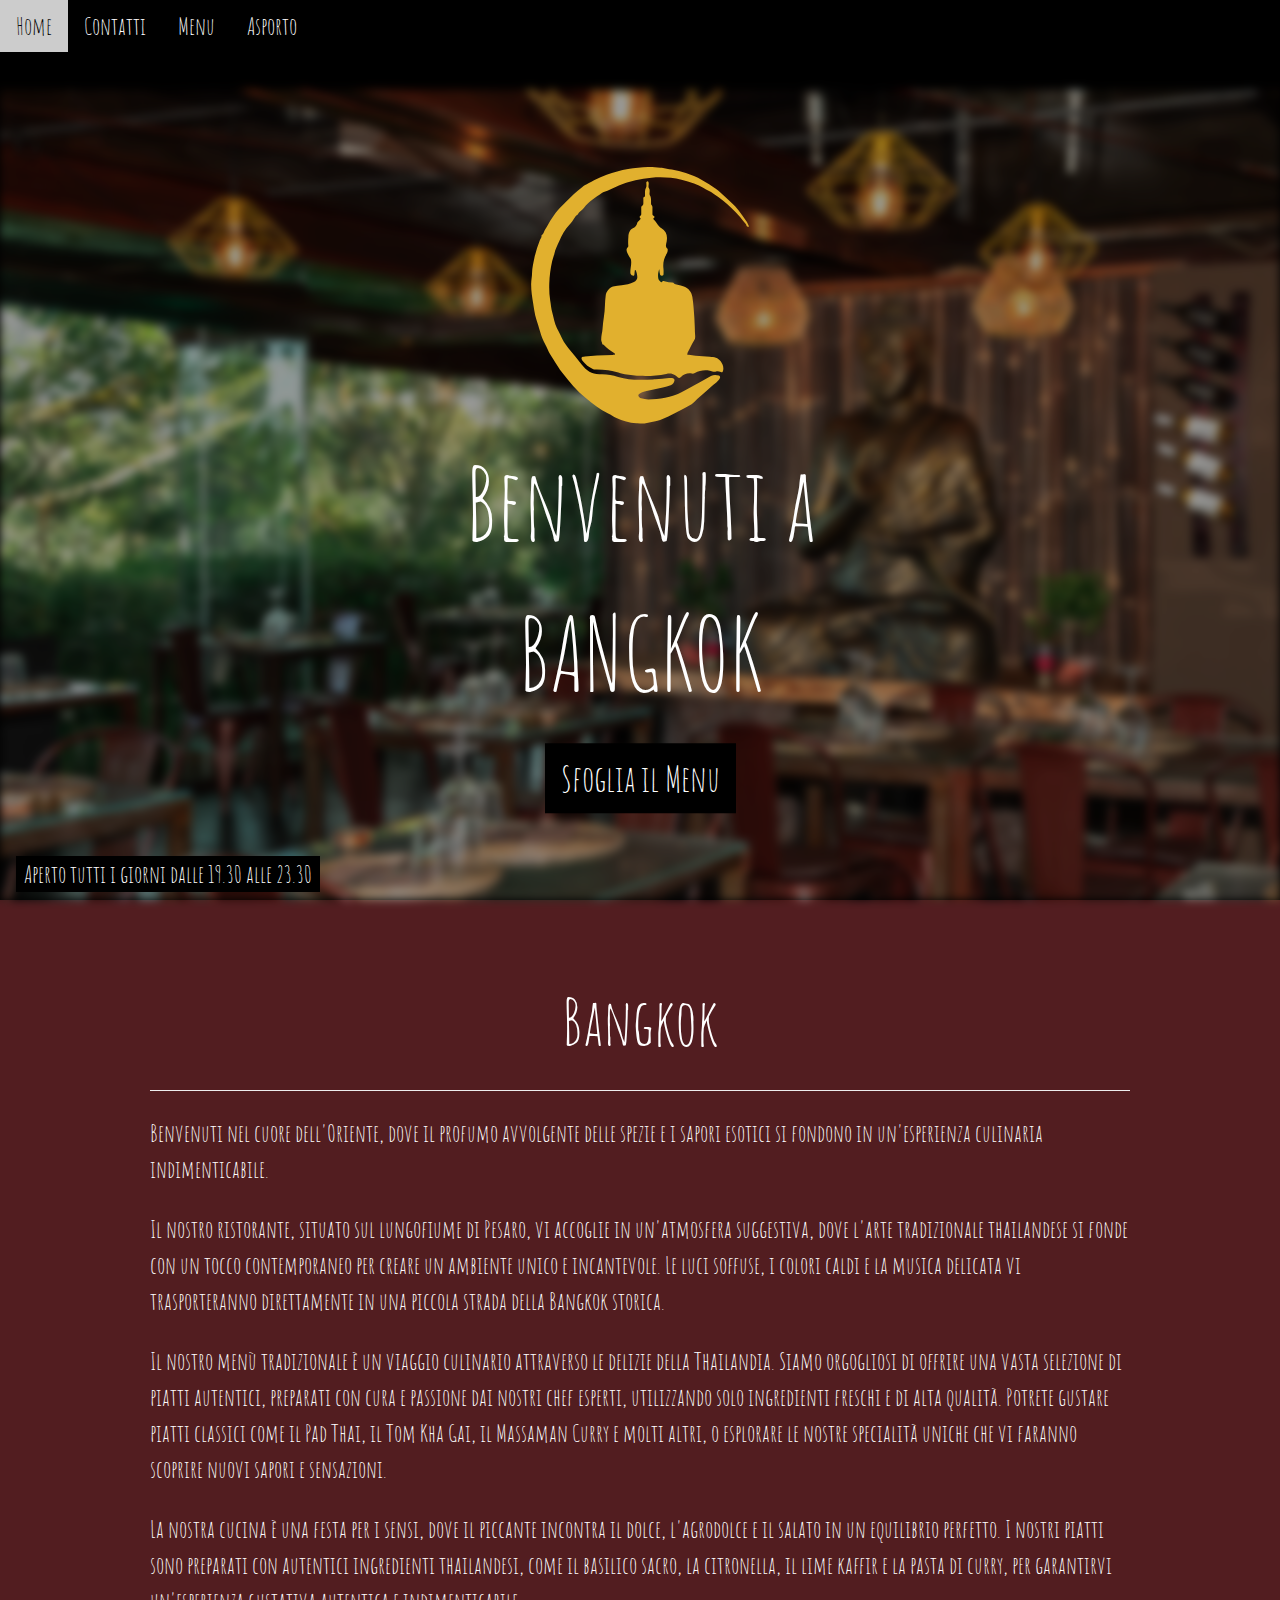
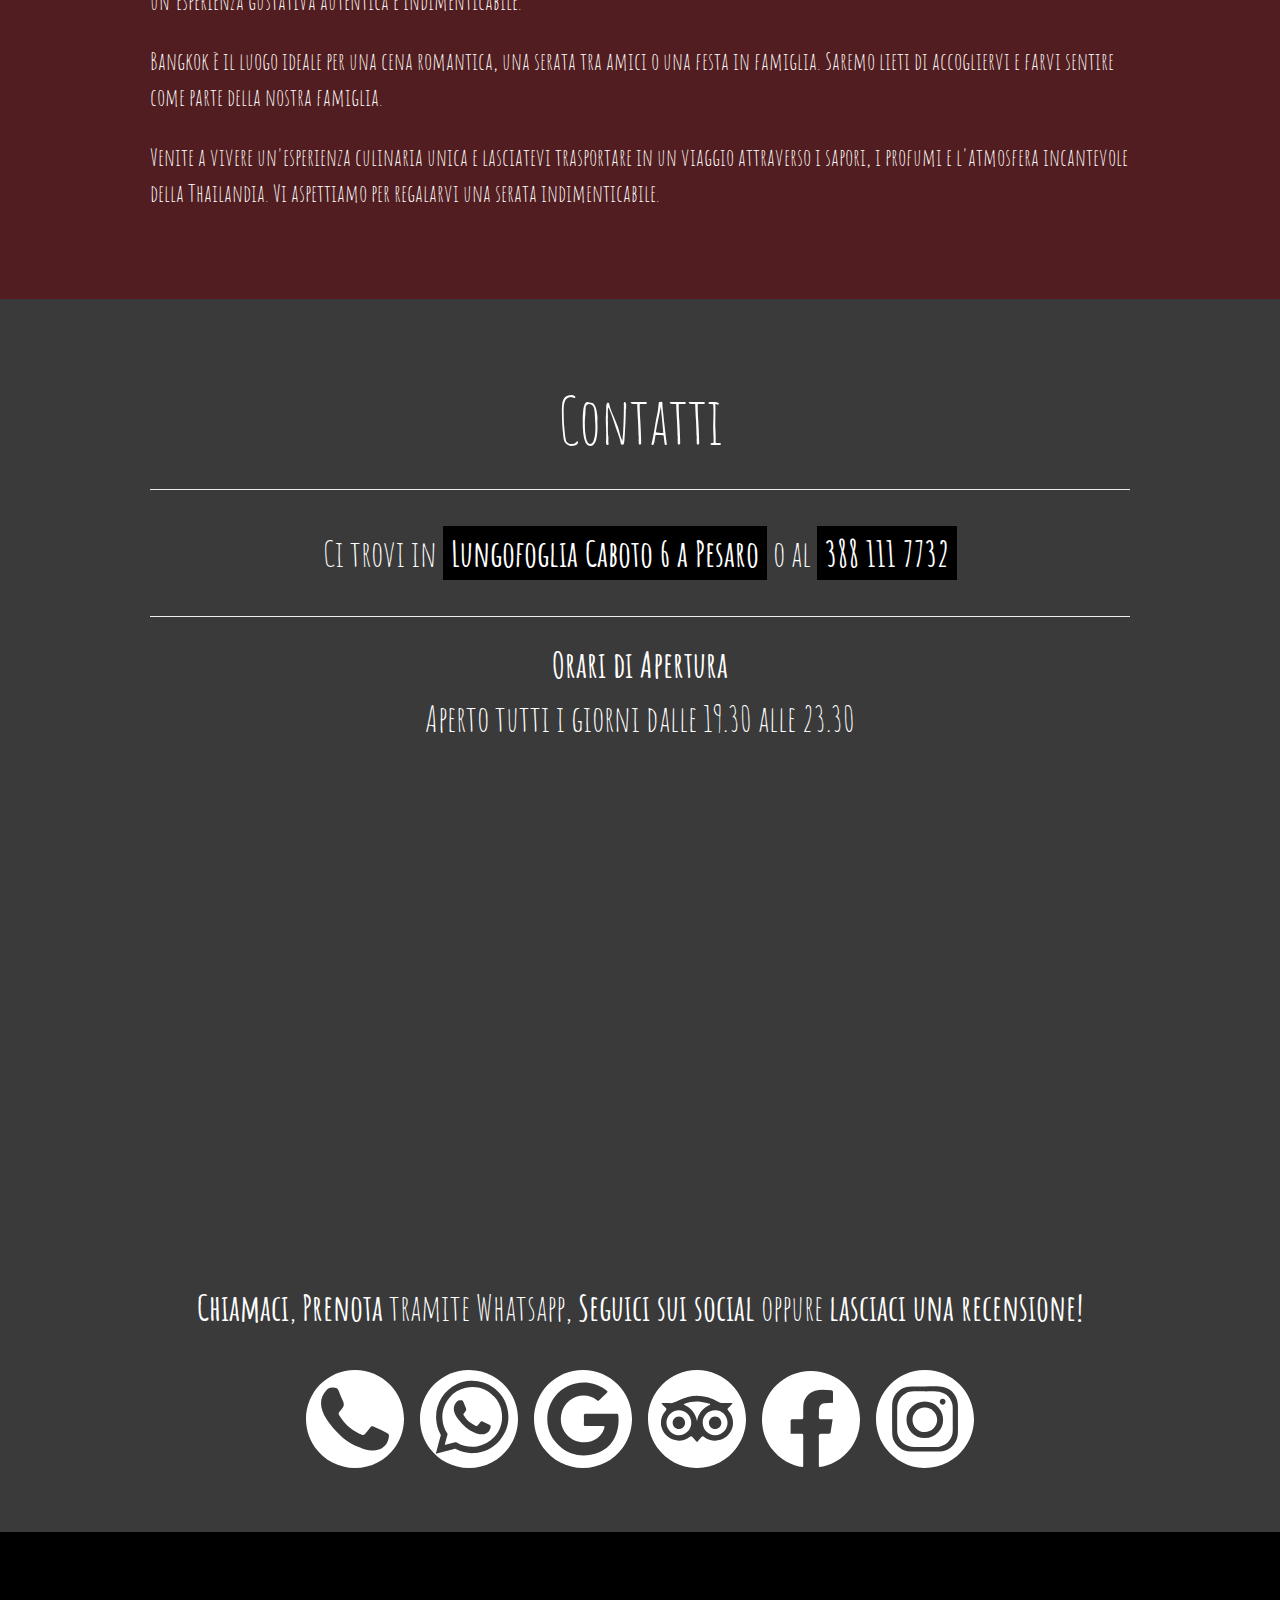
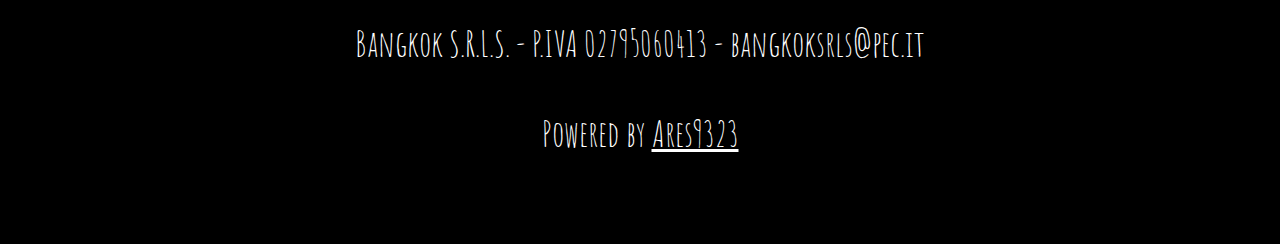
==== commit 1d105bfc: "Aggiunta P.IVA in footer" ====
--- a/index.html
+++ b/index.html
@@ -2,11 +2,13 @@
 <html>
 
 <head>
-	<title>Bangkok - Ristorante Tailandese</title>
+	<title>Bangkok - Ristorante Tailandese a Pesaro</title>
 	<meta charset="UTF-8">
 	<meta name="viewport" content="width=device-width, initial-scale=1">
 	<link rel="stylesheet" href="styles.css">
 	<link rel="stylesheet" href="https://fonts.googleapis.com/css?family=Amatic+SC">
+	<meta name="description" content="Autentico ristorante thailandese a Pesaro. Scopri i sapori unici del Pad Thai, curry thailandese e altri piatti esotici. Serviamo opzioni vegane e vegetariane. Prenota ora!" />
+	<meta name="keywords" content="ristorante Bangkok Pesaro, ristorante thailandese Pesaro, cucina thailandese Pesaro, cibo thailandese Pesaro, Thai restaurant Pesaro, autentico ristorante thailandese, Pad Thai Pesaro, curry thailandese Pesaro, Tom Yum Pesaro, piatti di pesce thailandesi, specialità thailandesi Pesaro, ristorante etnico Pesaro, cucina esotica Pesaro, ristorante romantico Pesaro, ristorante thai con consegna Pesaro, ristorante thai con asporto Pesaro, delivery thai Pesaro, ristorante con opzioni vegane Pesaro, ristorante con opzioni vegetariane Pesaro, dove mangiare a Pesaro, miglior ristorante thailandese a Pesaro, ristorante vicino a Baia Flaminia, ristorante vicino alla spiaggia di Pesaro, thai food near me Pesaro, ristorante per cene di gruppo Pesaro, ristorante per eventi Pesaro, ristorante per compleanni Pesaro, cene aziendali Pesaro, recensioni ristorante thailandese Pesaro, miglior ristorante thai secondo i clienti" />
 </head>
 
 <body>
@@ -23,7 +25,7 @@
 
 	<!-- Header with image -->
 	<header class="ares-display-container ares-grayscale-min" id="home">
-	<div class="bgimg"></div>
+		<div class="bgimg"></div>
 		<div class="ares-display-bottomleft ares-padding">
 			<!-- <span class="ares-tag ares-xlarge">Aperto dalle 19.30 alle 23.30 - Martedì chiuso</span> -->
 			<span class="ares-tag ares-xlarge">Aperto tutti i giorni dalle 19.30 alle 23.30</span>
@@ -90,6 +92,7 @@
 
 	<!-- Footer -->
 	<footer class="ares-center ares-black ares-padding-48 ares-xxlarge">
+		<p>Bangkok S.R.L.S. - P.IVA 02795060413 - bangkoksrls@pec.it</p>
 		<p>Powered by <a href="https://github.com/Ares9323" title="Ares9323" target="_blank" class="ares-hover-text-green">Ares9323</a></p>
 	</footer>
 
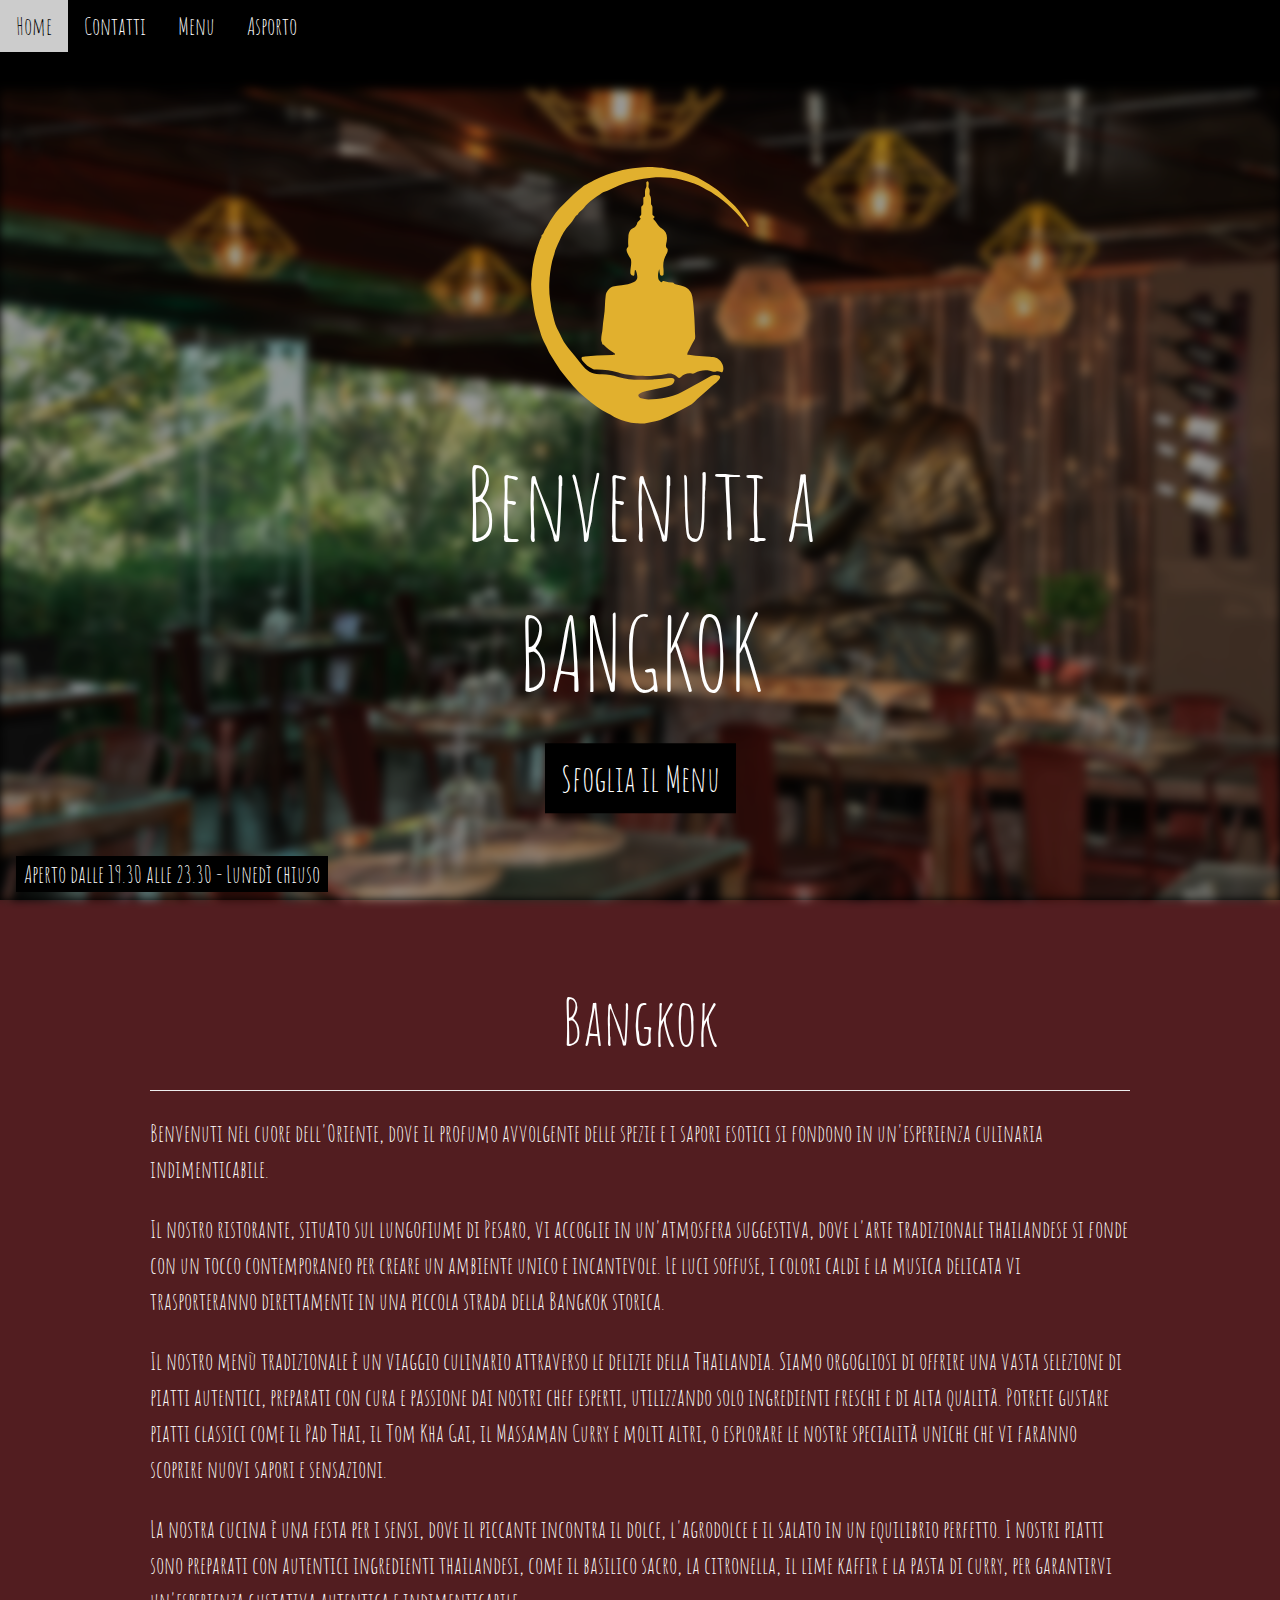
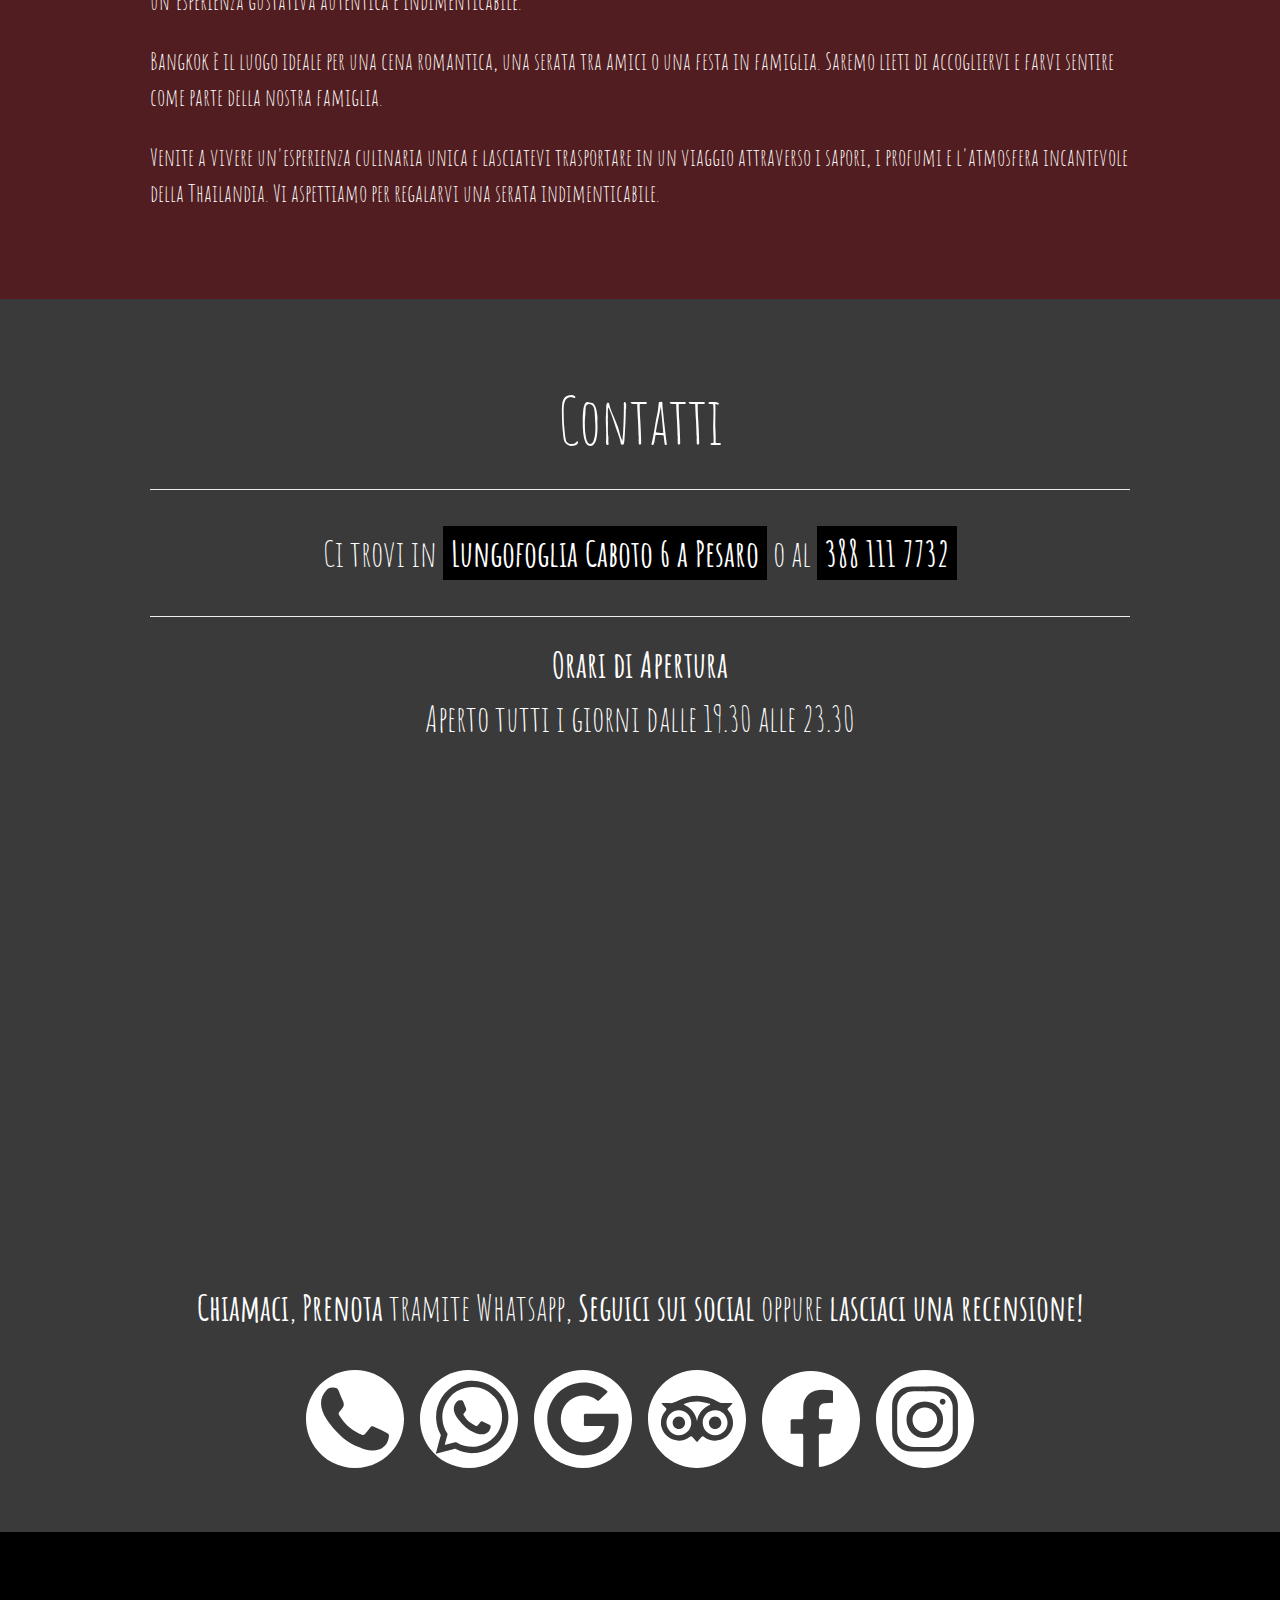
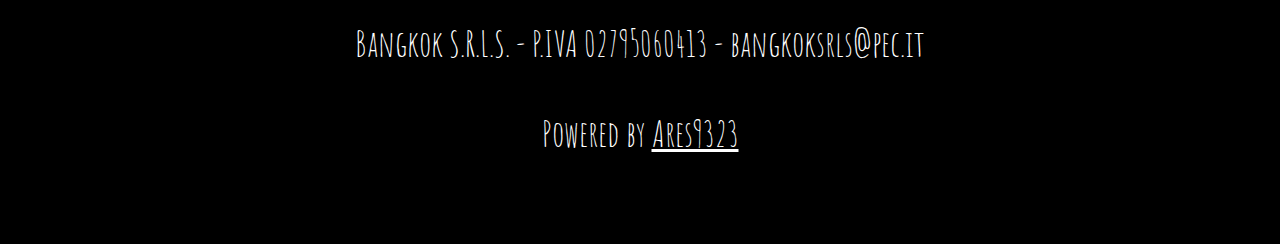
==== commit 34856f91: "Cambiato giorno di chiusura" ====
--- a/index.html
+++ b/index.html
@@ -27,8 +27,8 @@
 	<header class="ares-display-container ares-grayscale-min" id="home">
 		<div class="bgimg"></div>
 		<div class="ares-display-bottomleft ares-padding">
-			<!-- <span class="ares-tag ares-xlarge">Aperto dalle 19.30 alle 23.30 - Martedì chiuso</span> -->
-			<span class="ares-tag ares-xlarge">Aperto tutti i giorni dalle 19.30 alle 23.30</span>
+			<span class="ares-tag ares-xlarge">Aperto dalle 19.30 alle 23.30 - Lunedì chiuso</span>
+			<!-- <span class="ares-tag ares-xlarge">Aperto tutti i giorni dalle 19.30 alle 23.30</span> -->
 		</div>
 		<div class="ares-display-middle ares-center">
 			<img src="img/LogoVettoriale.svg" alt="Logo" class="logo">
